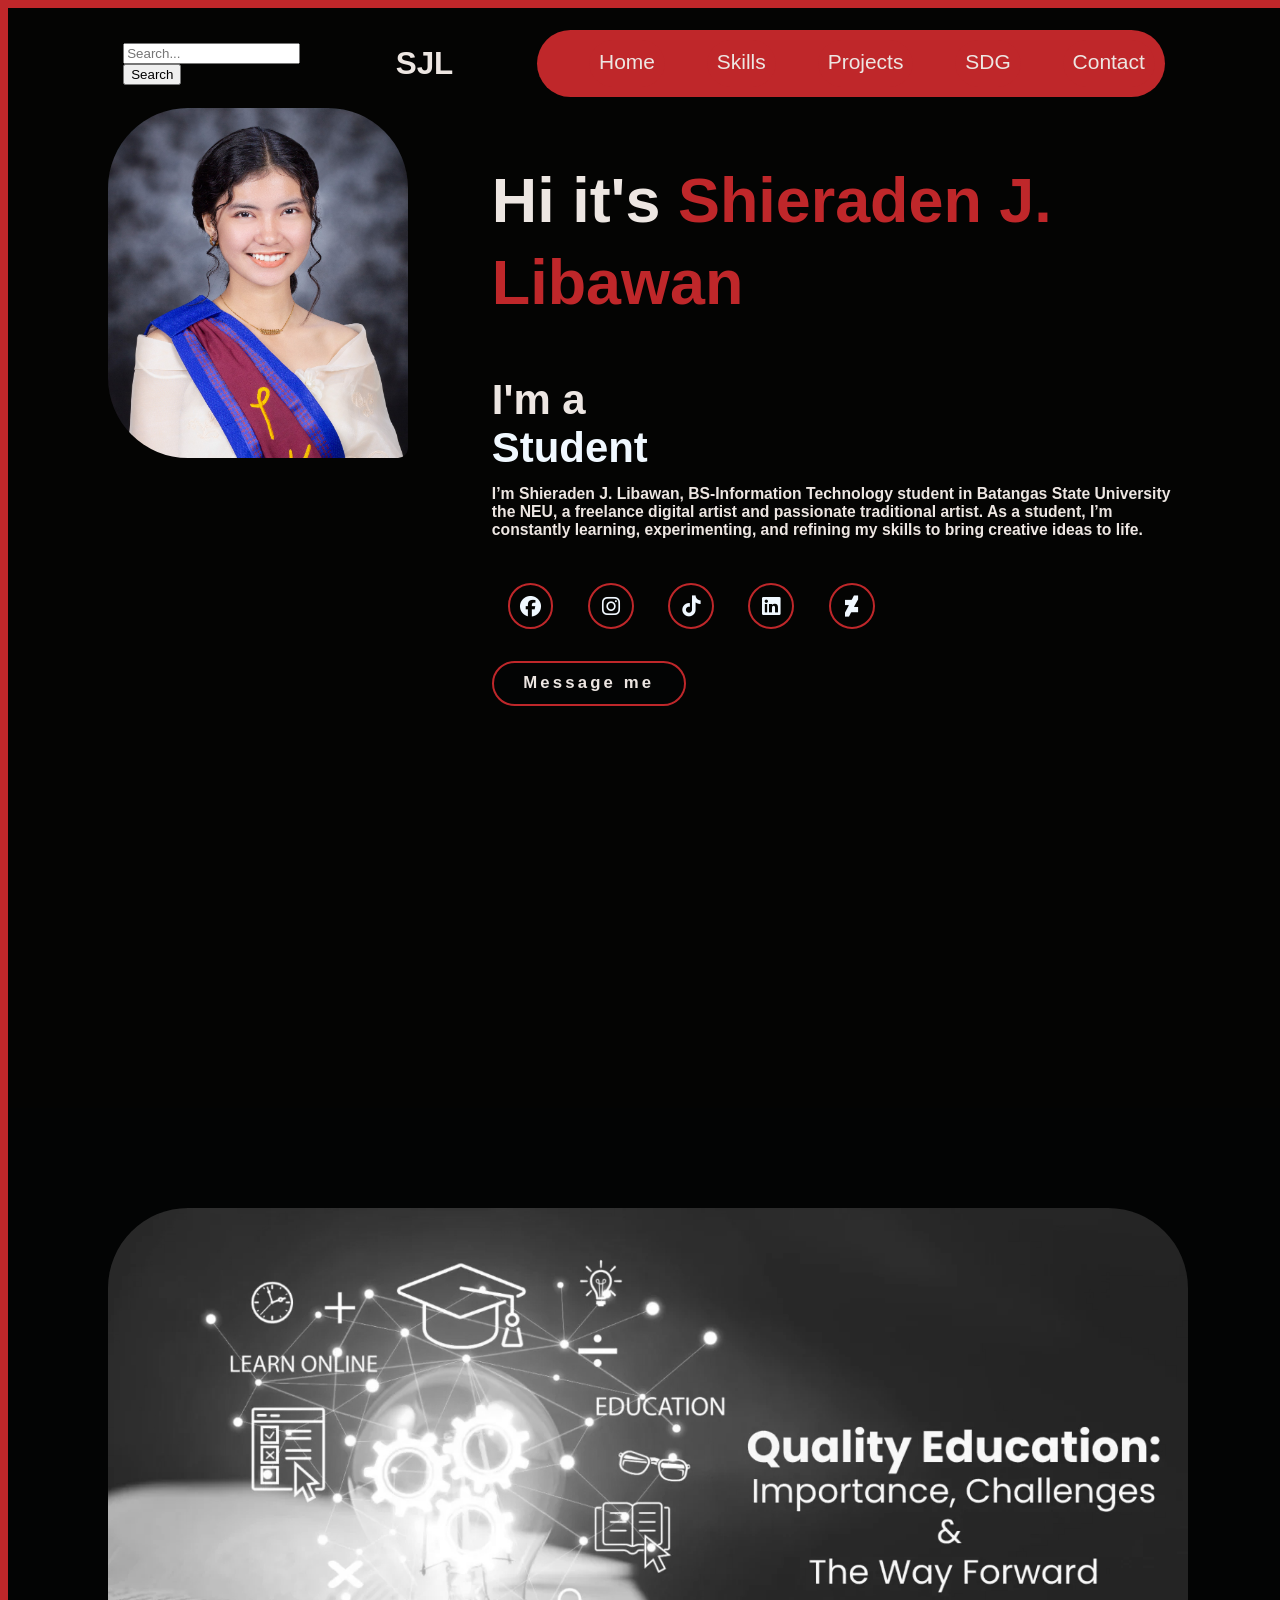
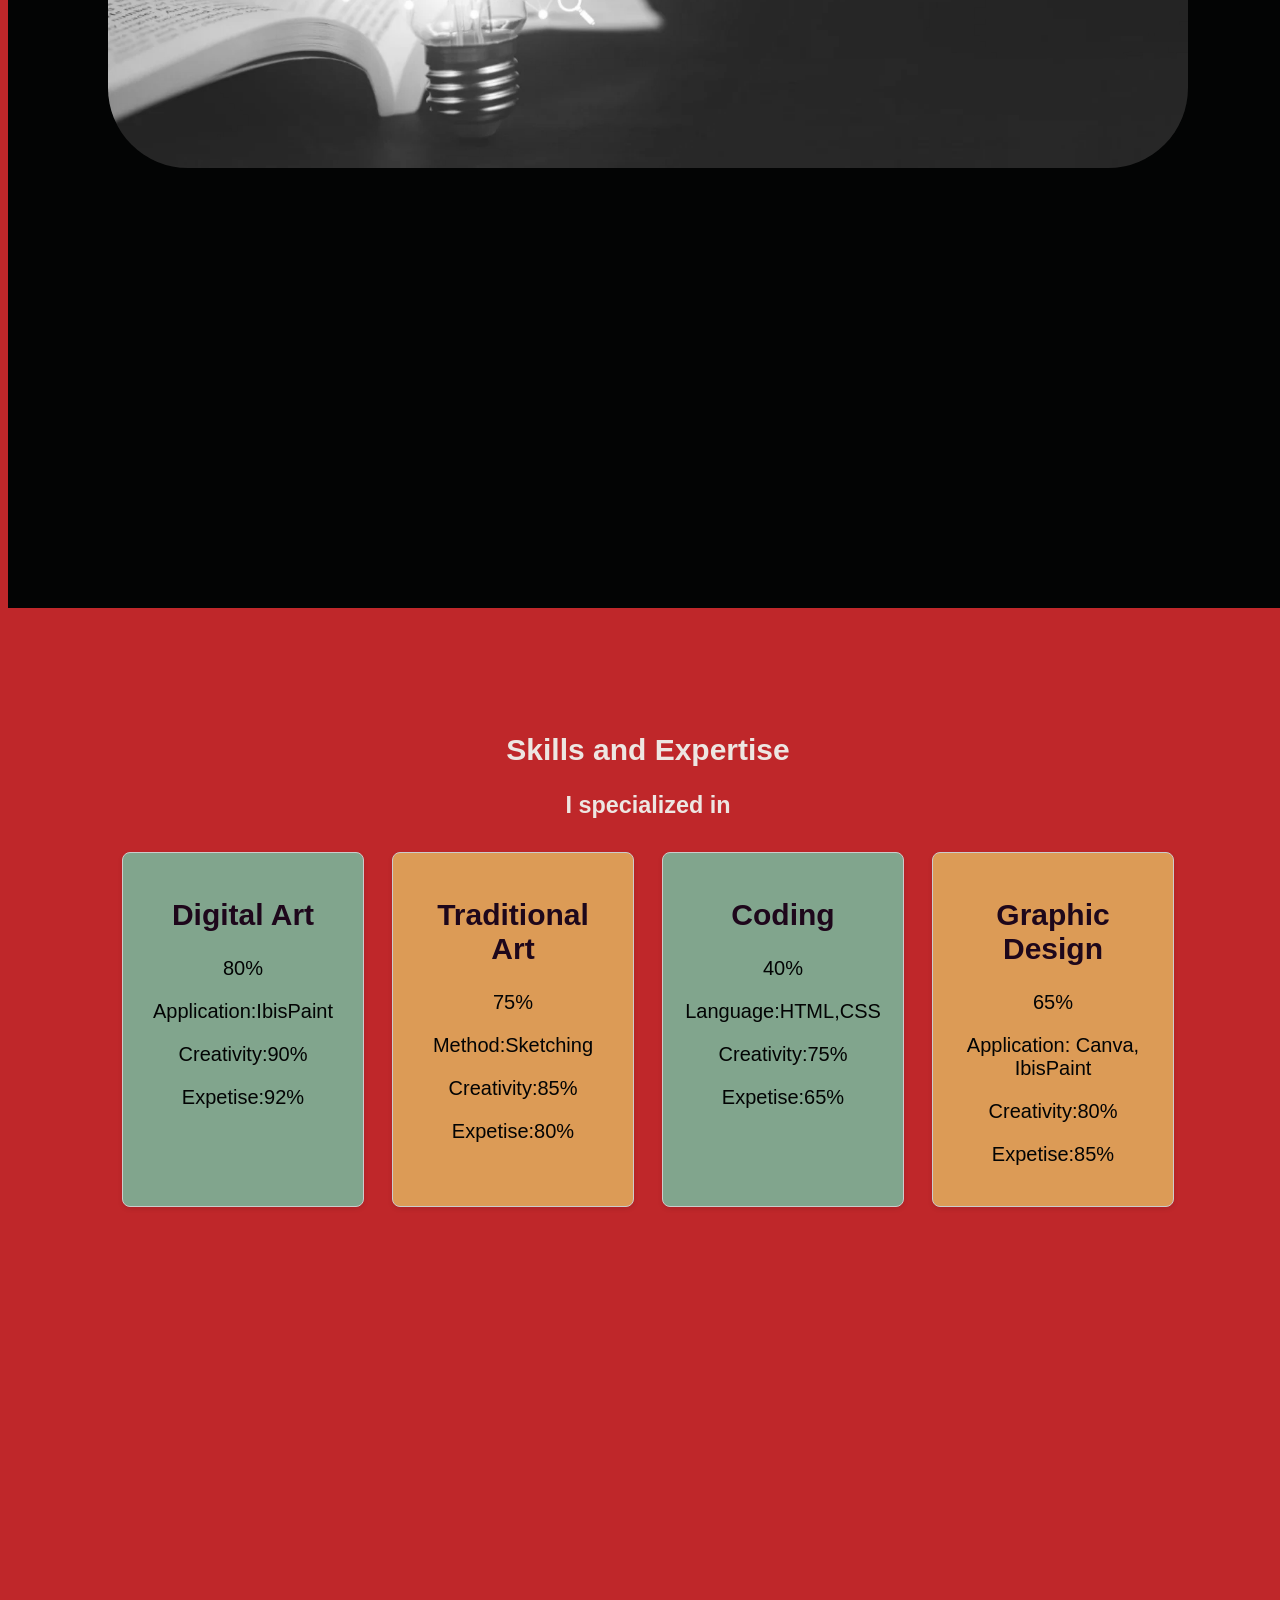
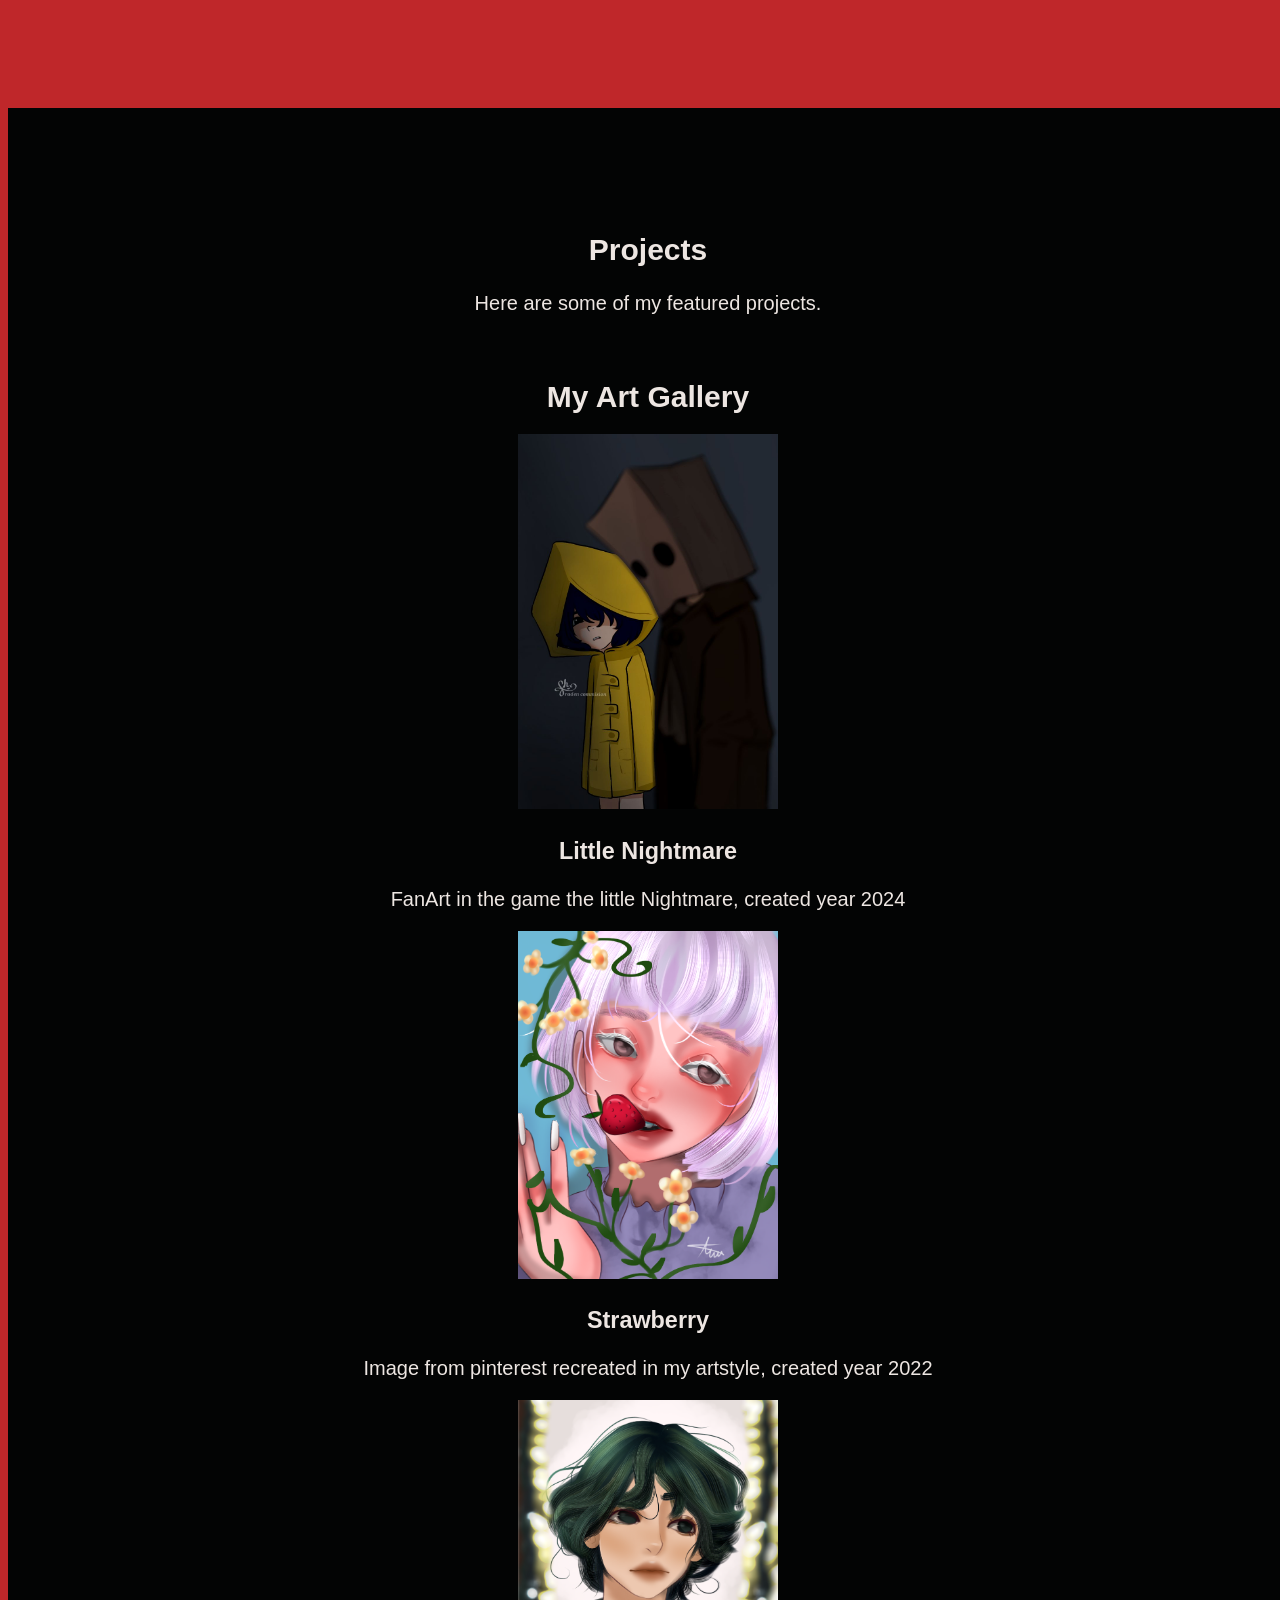
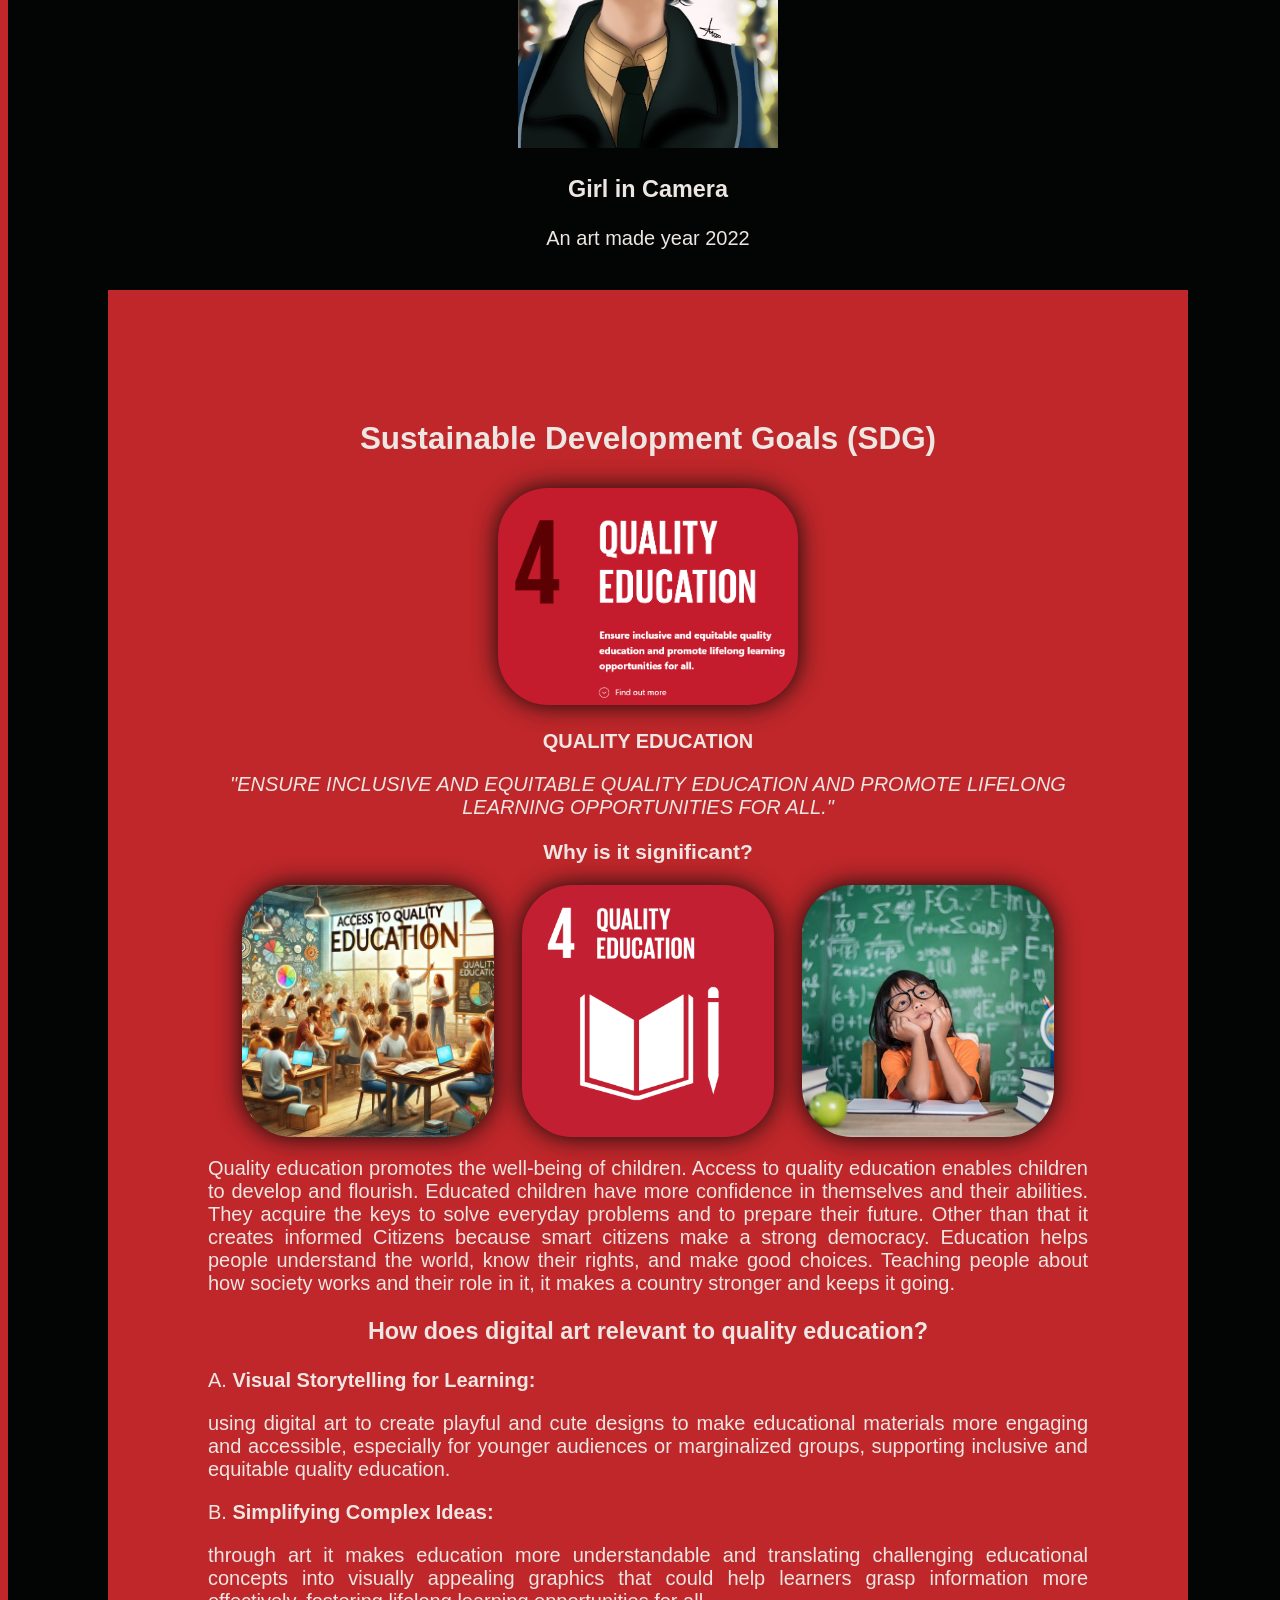
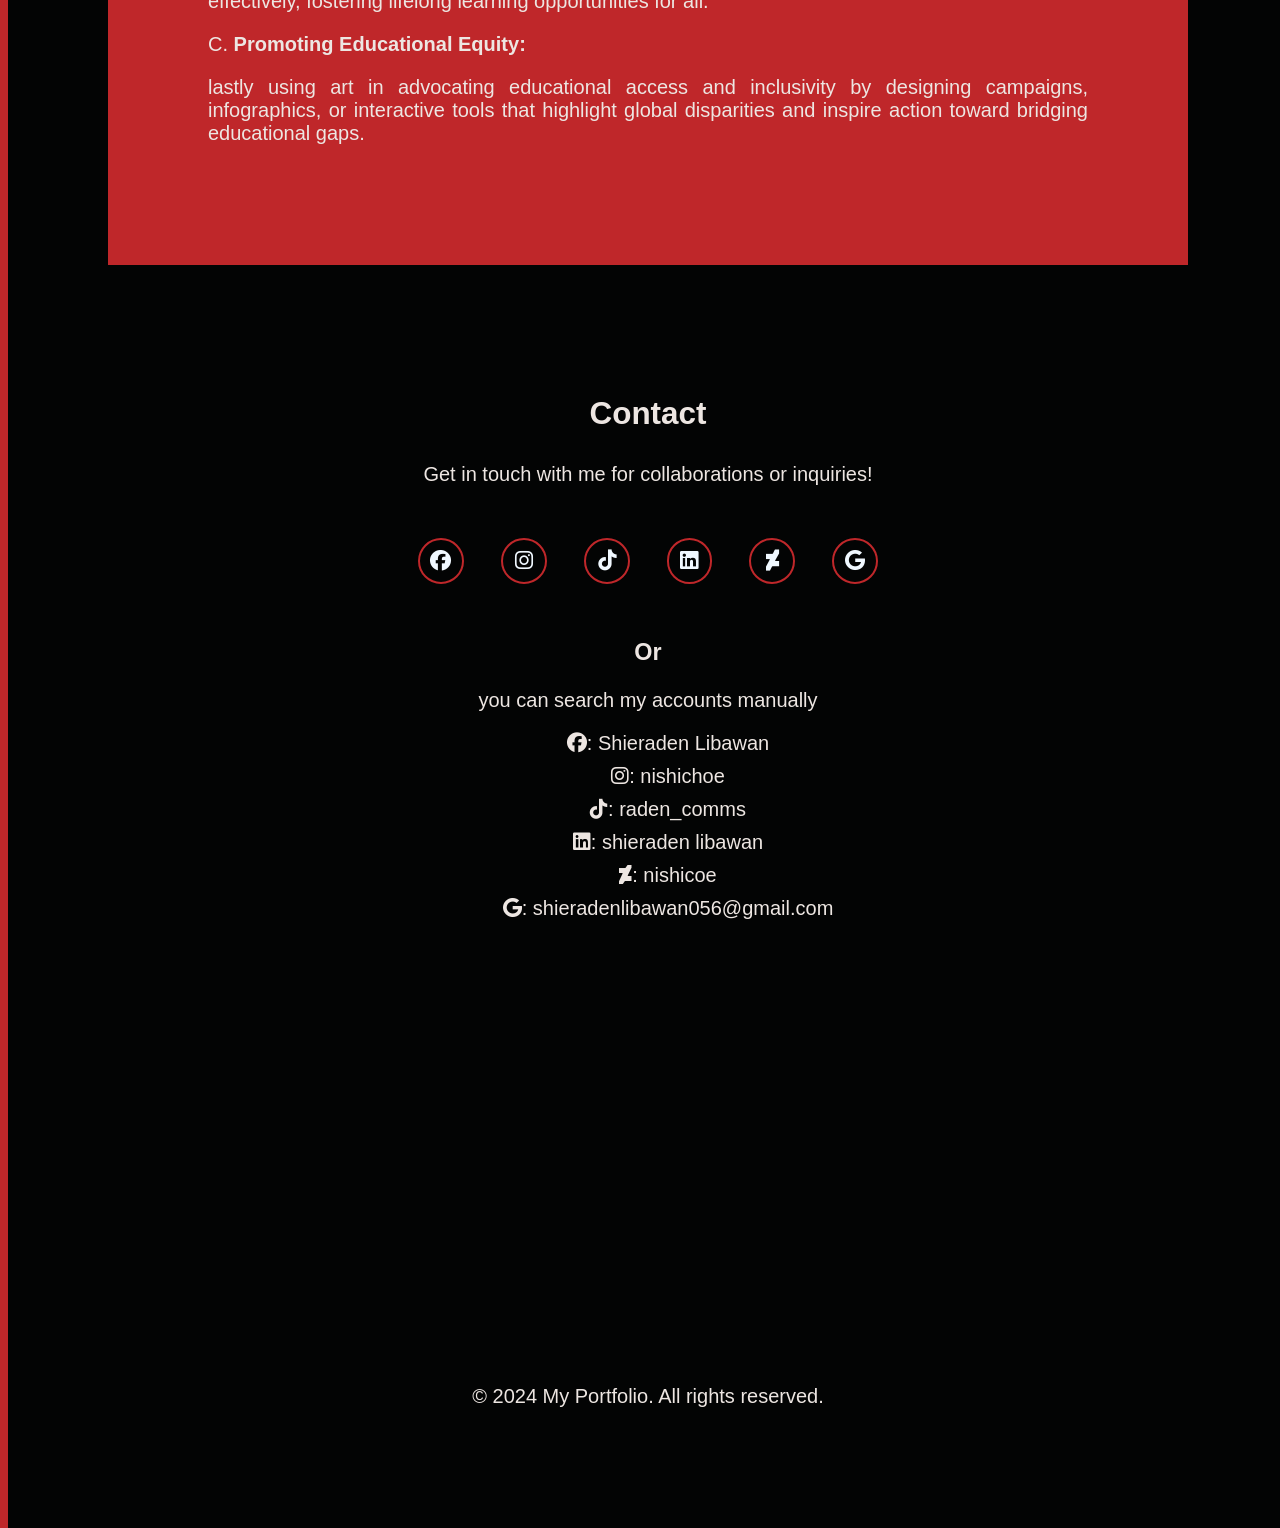
==== index.html @ a1de9615 "change index" ====
<!DOCTYPE html>
<html lang="en">
<head>
  <meta charset="UTF-8">
  <link rel="stylesheet" href="https://cdnjs.cloudflare.com/ajax/libs/font-awesome/6.5.2/css/all.min.css">
  <link rel="stylesheet" href="MyPortfolio.CSS"
  <meta name="viewport" content="width=device-width, initial-scale=1.0">
  <title>My Portfolio</title>
</head>
<body>
 <header class="home">
  <div class="search-container">
    <input type="text" class="search-input" placeholder="Search..." style="font-family: 'Segoe UI', Tahoma, Geneva, Verdana, sans-serif;" >
    <button class="search-button" style="font-family: 'Segoe UI', Tahoma, Geneva, Verdana, sans-serif;">Search</button>
</div>
  <a href="#" class="logo">SJL</a>
  <nav class="navbar">
    <a href="#Home" class="navbar" > Home</a>
    <a href="#Skills" class="navbar" >Skills</a>
    <a href="#Projects" class="navbar" >Projects</a>
    <a href="#SDG" class="navbar" >SDG</a>
    <a href="#Contact" class="navbar" >Contact</a>
  </nav>
 </header>

 <section class="home">
  <div class="profile">
    <img src="main.jpg" alt="hover"> 
  </div>
  <div class="home-content">
    <h1> Hi it's <span>Shieraden J. Libawan</span></h1>
    <h3 class="typing-text">I'm a<span> <div class="animated-text"></div></span></h3>
    <p><h2> I’m Shieraden J. Libawan, BS-Information Technology student in Batangas State University the NEU, a freelance digital artist and passionate traditional artist. As a student, I’m constantly learning, experimenting, and refining my skills to bring creative ideas to life.</h2></p>
    <div class="social-icons">
      <a href="https://www.facebook.com/shieraden.libawan"><i class="fa-brands fa-facebook"> </i> </a>
      <a href="https://www.instagram.com/nishichoe/"><i class="fa-brands fa-instagram"> </i> </a>
      <a href="https://www.tiktok.com/@raden_comms?is_from_webapp=1&sender_device=pc"><i class="fa-brands fa-tiktok"> </i> </a>
      <a href="https://www.linkedin.com/in/shieraden-libawan-35a6982a6/"><i class="fa-brands fa-linkedin"> </i> </a>
      <a href="https://www.deviantart.com/nishicoe"><i class="fa-brands fa-deviantart"> </i> </a>
    </div>
    <a href="#" class="btn"> Message me</a>
  </div>
 </section>

<section id="Home" class="home2">
  <img src="hihi.webp">
  </section>

<section id="Skills" class="section skills">
     <h1>Skills and Expertise</h1>
     <h3> I specialized in</h3>

     <div class="yuh">
       <div class="skill digital-art">
          <h2>Digital Art</h2>
          <p>80%</p>
          <div class="huh1">
            <p>Application:IbisPaint</p>
            <p>Creativity:90%</p>
            <p>Expetise:92%</p>
          </div>
        </div>
       <div class="skill traditional-art">
          <h2>Traditional Art</h2>
          <p>75%</p>
          <div class="huh2">
            <p>Method:Sketching</p>
            <p>Creativity:85%</p>
            <p>Expetise:80%</p>
          </div>
        </div>
        <div class="skill coding">
          <h2>Coding</h2>
          <p>40%</p>
          <div class="huh3">
            <p>Language:HTML,CSS</p>
            <p>Creativity:75%</p>
            <p>Expetise:65%</p>
          </div>
        </div>
        <div class="skill graphic-design">
          <h2>Graphic Design</h2>
          <p>65%</p>
          <div class="huh4">
            <p>Application: Canva, IbisPaint</p>
            <p>Creativity:80%</p>
            <p>Expetise:85%</p>
          </div>
        
         </div>
      </div>

    </section>
 
<section id="Projects" class="section projects">
     <h1>Projects</h1>
     <p>Here are some of my featured projects.</p>

     <section class="image-section">

      <h2>My Art Gallery</h2>
      <div class="image-galery">
          <div id="image-item1">
              <img src="art1.jpg" alt="Art 1">
              <h3>Little Nightmare</h3>
              <p>FanArt in the game the little Nightmare, created year 2024</p>
          </div>
          <div id="image-item2">
              <img src="art2.png" alt="Art 2">
              <h3>Strawberry</h3>
              <p>Image from pinterest recreated in my artstyle, created year 2022</p>
          </div>
          <div id="image-item3">
              <img src="art3.png" alt="Art 3">
              <h3>Girl in Camera</h3>
              <p>An art made year 2022</p>
          </div>
      </div>
  </div>

   </section>
 
<section id="SDG" class="section sdg">
     <h1 style="font-size: 3rem;">Sustainable Development Goals (SDG)</h1>
     <div> </div>
     <img src="sdg.png" style="width: 300px; height: auto;" alt="hover">
     
     <p><strong>QUALITY EDUCATION </strong></p> 
 
     <p></p>
     <p style="font-family: 'Segoe UI', Tahoma, Geneva, Verdana, sans-serif;" ><em>"ENSURE INCLUSIVE AND EQUITABLE QUALITY EDUCATION AND PROMOTE LIFELONG LEARNING OPPORTUNITIES FOR ALL." </em></p>
    <h1 style="font-size: 2rem;"> Why is it significant?</h1>
      <div class="nice">
        <img src="b.webp" alt="Image 1">
        <img src="a.png" alt="Image 2">
        <img src="c.jpg" alt="Image 3">
    </div>
    <div class="luh"> 
      <p> Quality education promotes the well-being of children. Access to quality education enables children to develop and flourish. Educated children have more confidence in themselves and their abilities. They acquire the keys to solve everyday problems and to prepare their future. Other than that it creates informed Citizens because smart citizens make a strong democracy. Education helps people understand the world, know their rights, and make good choices. Teaching people about how society works and their role in it, it makes a country stronger and keeps it going.</p>      
    </div>
      <h1> How does digital art relevant to quality education?</h1>
          <div class="yii"><li><strong>Visual Storytelling for Learning:</strong>
            <p> using digital art to create playful and cute designs to make educational materials more engaging and accessible, especially for younger audiences or marginalized groups, supporting inclusive and equitable quality education.</p> </li>
            <li><strong>Simplifying Complex Ideas:</strong>
            <p> through art it makes education more understandable and translating challenging educational concepts into visually appealing graphics that could help learners grasp information more effectively, fostering lifelong learning opportunities for all. </p> </li>
            <li> <strong>Promoting Educational Equity:</strong>
            <p> lastly using art in advocating educational access and inclusivity by designing campaigns, infographics, or interactive tools that highlight global disparities and inspire action toward bridging educational gaps.</p></li>
          </div>
   </section>
 
<section id="Contact" class="section contact">
     <h1 style="font-size: 3rem;">Contact</h1>
     <p>Get in touch with me for collaborations or inquiries!</p>
     <div class="social-icons">
      <a href="https://www.facebook.com/shieraden.libawan"><i class="fa-brands fa-facebook"> </i> </a>
      <a href="https://www.instagram.com/nishichoe/"><i class="fa-brands fa-instagram"> </i> </a>
      <a href="https://www.tiktok.com/@raden_comms?is_from_webapp=1&sender_device=pc"><i class="fa-brands fa-tiktok"> </i> </a>
      <a href="https://www.linkedin.com/in/shieraden-libawan-35a6982a6/"><i class="fa-brands fa-linkedin"> </i> </a>
      <a href="https://www.deviantart.com/nishicoe"><i class="fa-brands fa-deviantart"> </i> </a>
      <a href="https://myaccount.google.com/?hl=en&utm_source=OGB&utm_medium=act&gar=WzEyMF0"><i class="fa-brands fa-google"> </i> </a>
    </div>
        <div class="acc">
          <h1> Or</h1>
          <p> you can search my accounts manually</p>
          <ul class="list-acc">
            <li style="margin-bottom: 10px;"> <i class="fa-brands fa-facebook"> </i>:    Shieraden Libawan</li>
            <li style="margin-bottom: 10px;"> <i class="fa-brands fa-instagram"> </i>:    nishichoe</li>
            <li style="margin-bottom: 10px;"> <i class="fa-brands fa-tiktok"> </i>:   raden_comms</li>
            <li style="margin-bottom: 10px;"> <i class="fa-brands fa-linkedin"> </i>:    shieraden libawan</li>
            <li style="margin-bottom: 10px;"> <i class="fa-brands fa-deviantart"></i>:    nishicoe</li>
            <li style="margin-bottom: 10px;"> <i class="fa-brands fa-google"> </i>:  shieradenlibawan056@gmail.com</li>

            </ul>
        
        </div>
   </section>

   <footer class="footer">
     <p>&copy; 2024 My Portfolio. All rights reserved.</p>
   </footer>

        </div>
      </div>

    </div>

  </div>

 </section>
---- MyPortfolio.CSS ----
@import url(https://fonts.googleapis.com/css2?family=Poppins:wght@100;200;300;400;500;600&display=swap')

*{
	margin: 0;
	padding: 0;
	box-sizing: border-box;
	text-decoration: none;
	border: none;
	outline: none;
	font-family: 'Segoe UI', Tahoma, Geneva, Verdana, sans-serif;
}

html{
	font-size: 65.5%;

}

body{
	font-family: 'Segoe UI', Tahoma, Geneva, Verdana, sans-serif;
	width: 100%;
	height: 100vh;
	overflow-x: hidden;
	background-color: #bf272aff;
	color: #ede6e2;
}

header{
	margin-top: 20px;
	font-family: 'Segoe UI', Tahoma, Geneva, Verdana, sans-serif;
	position: fixed;
	top: 0;
	left: 0
	width: 100%;
	padding: 1rem 9%;
	display: flex;
	align-items: center;
}

.logo{
	font-size: 3rem;
	color:#ede6e2;
	font-weight: 800;
	cursor: pointer;
	transition: 0.5s ease;
	text-decoration: none;
}

.logo:hover{
	transform: scale(1.1);
}

nav a{
	font-size: 2rem;
	color: #ede6e2;
	margin-left: 4rem;
	font-weight: 500;
	border-bottom: 3px solid transparent;
	text-decoration: none
}

.navbar{
		display:inline-flex;
		justify-content: left;
		background-color: #bf272aff; 
		padding: 10px;
		border-radius: 50px 50px 50px 50px;

	}

@media(max-width:995px){
	nav a:hover, 
	nav a.active{
		padding: 1rem;
		border-radius: 0.9rem;
		border-bottom: .5rem solid rgb(107, 17, 18);
		transition: 0.3s ease;
	}
}

section{
	min-height: 100vh;
	padding: 100px 100px 100px 100px;
}

.home{
	display: flex;
	justify-content: center;
	gap: 8rem;
	background-color: #040403;
}

.home .home-content h1{
	font-size: 6rem;
	font-weight: 700;
	line-height: 1.3;
}

span{
	color: #bf272aff;
}

.home-content h3{
	font-size: 4rem;
	margin-bottom: 1rem;
	font-weight: 700;
}

.home img{
	position: relative;
	width: 50px 50px;
	height: 350px;
	border-radius: 80px 80px 10px 80px;
	cursor: pointer;
	transition: .3s;
	overflow: hidden;
}

.home img:hover{	
	color: black;
	transform: scale(1.1);
	background-color: #bf272aff;
	box-shadow: 0 0 25px #bf272aff;

}
.social-icons a{
	display: inline-flex;
	justify-content: center;
	align-items: center;
	width: 4rem;
	height: 4rem;
	background-color: transparent;
	border: 0.2rem solid #bf272aff;
	font-size: 2rem;
	border-radius: 50%;
	margin: 3rem 1.5rem 3rem;
	transition: 0.3s ease;
	color: aliceblue;
	text-decoration: none;
}

.social-icons a:hover{
	color: black;
	transform: scale(1.3) translateY(-5px);
	background-color: #bf272aff;
	box-shadow: 0 0 25px #bf272aff;
}

.btn{
	display: inline-block;
	padding: 1rem 2.8rem;
	background-color: #030404;
	border-radius: 4rem;
	font-size: 1.6rem;
	color: #ede6e2;
	letter-spacing: 0.3rem;
	font-weight: 600;
	border: 2px solid #bf272aff;
	transition: 0.3s ease-in;
	cursor: pointer;
	text-decoration: none
}

.btn:hover{
	transform: scale3d(1.03);
	background-color: #bf272aff;
	color: #040403;
	box-shadow: 0 0 25px #bf272aff;
}
    .animated-text::after {

		color: aliceblue;
      	content: "Student";
     	animation: words 10s infinite;
    }
  
    @keyframes words {
      0%, 20% {
        content: "BSIT Student";
      }
      21%, 40% {
        content: "Digital Artist";
      }
      41%, 60% {
        content: "Traditional Artist";
      }
      61%, 80% {
        content: "Female";
      }
      81%, 100% {
        content: "Heterosexual";
      }
    }

@media(max-width:995px){
	.home{
		gap: 4rem;
	}
}

@media(max-wdth:995px){
	.home{
		flex-direction: column;
		margin: 5rem 4rem;
	}

	.home .home-content h3{
		font-size: 2.5rem;
	}

	.home-content h1{
		font-size: 5rem;
	}

	.home-img img{
		width: 70vh;
		margin-top: 4rem ;
	}
}

#Home{

	background-color: #030404;
}

.home2 img{
	height: 100%;
	width: 100%;
	border-radius: 80px 80px 80px 80px;
	cursor: pointer;
	transition: .3s;
	overflow: hidden;
	filter: grayscale(1);
}

.home2 img:hover{	
	color: black;
	transform: scale(1.1);
	background-color: #bf272aff;
	box-shadow: 0 0 25px rgb(243, 246, 238);
	filter: grayscale(0);
}


#Skills{
	font-size: 20px;
	background-color: #bf272aff;
}

#Projects{
	font-size: 20px;
	background-color: #030404;
	text-align: center;
}
	.image-section {
		padding: 20px;
		text-align: center;
	}
	.image-section h2 {
		margin-bottom: 20px;
	}
	.image-gallery {
		margin: 5px;
		display: inline-block;
		gap: 10px;
		display: flex;
		justify-content: center; 
		flex-wrap: wrap; 
		padding: 20px;
		width: 200;
		background-color: #030404; 
		padding: 10px; 
	}

	.image-item {
		border: 1px solid #ccc;
		border-radius: 5px;
		overflow: hidden;
		margin: 10px;
		border: 1px solid #ccc;
		border-radius: 5px;
		overflow: hidden; 
		width: 200px; 
	}
	.image-item img {
		width: 100%;
		height: auto;
	}
	.image-item h3 {
		margin: 10px 0 5px;
	}
	.image-item p {
		margin: 0 10px 10px 10px;
	}

	.image-galery img{
		height: 25%;
		width: 25%;
	}

	.image-item1{
		height: 5px;
		width: 5px;
	}

	.image-item2{
		height: 5px;
		width: 5px;
	}

	.image-item3{
		height: 5px;
		width: 5px;
	}

#SDG{
	font-size: 20px;
	font-family: 'Segoe UI', Tahoma, Geneva, Verdana, sans-serif;
	background-color: #bf272aff;
	text-align: center;
}

#SDG img{
	display: inline;
	border-radius: 50px;
	justify-items: center;
	background-color: #1e071b;
	box-shadow: 0 0 25px #0b0b0b;
}

#SDG img:hover{
	transition: 0.3s ease-in;
	transform: scale(1.1);
	background-color: #1e071b;
	box-shadow: 0 0 25px #0b0b0b;
}

.yii{
	font-size: 20px;
	text-align: justify;
	list-style: upper-alpha;
	display: grid;
}

.nice{
	display: flex; 
    justify-content: space-around;
	align-items: center; 
    margin: 20px;
}

.nice img {
	max-width: 30%;
	height: auto
}

.luh{
	text-align: justify;
}

#Contact{
	font-size: 20px;
	align-items: center;
	text-align: center;
	
	.list-acc{
	list-style: none;
	line-height: normal;
}

}

#Skills{
	font-size: 20px;
	text-align: center;

	.yuh {
		display: flex;
		flex-wrap: wrap;
		justify-content: space-around;
		margin-top: 20px;
	}
	.skill {
		background-color: #fff;
		border: 1px solid #ccc;
		border-radius: 8px;
		box-shadow: 0 2px 5px rgba(0, 0, 0, 0.1);
		width: 200px;
		margin: 10px;
		padding: 20px;
		text-align: center;
	}
	.skill h2 {
		color: #1e071b; /* Green */
	}
	.skill p {
		color: #030404;
	}
	.digital-art {
		background-color: #81a58d; 
		color: white;
	}
	.traditional-art {
		background-color: #dc9b56; 
		color: white;
	}
	.coding {
		background-color: #81a58d;
		color: black;
	}
	.graphic-design {
		background-color: #dc9b56;
		color: white;
	}
}
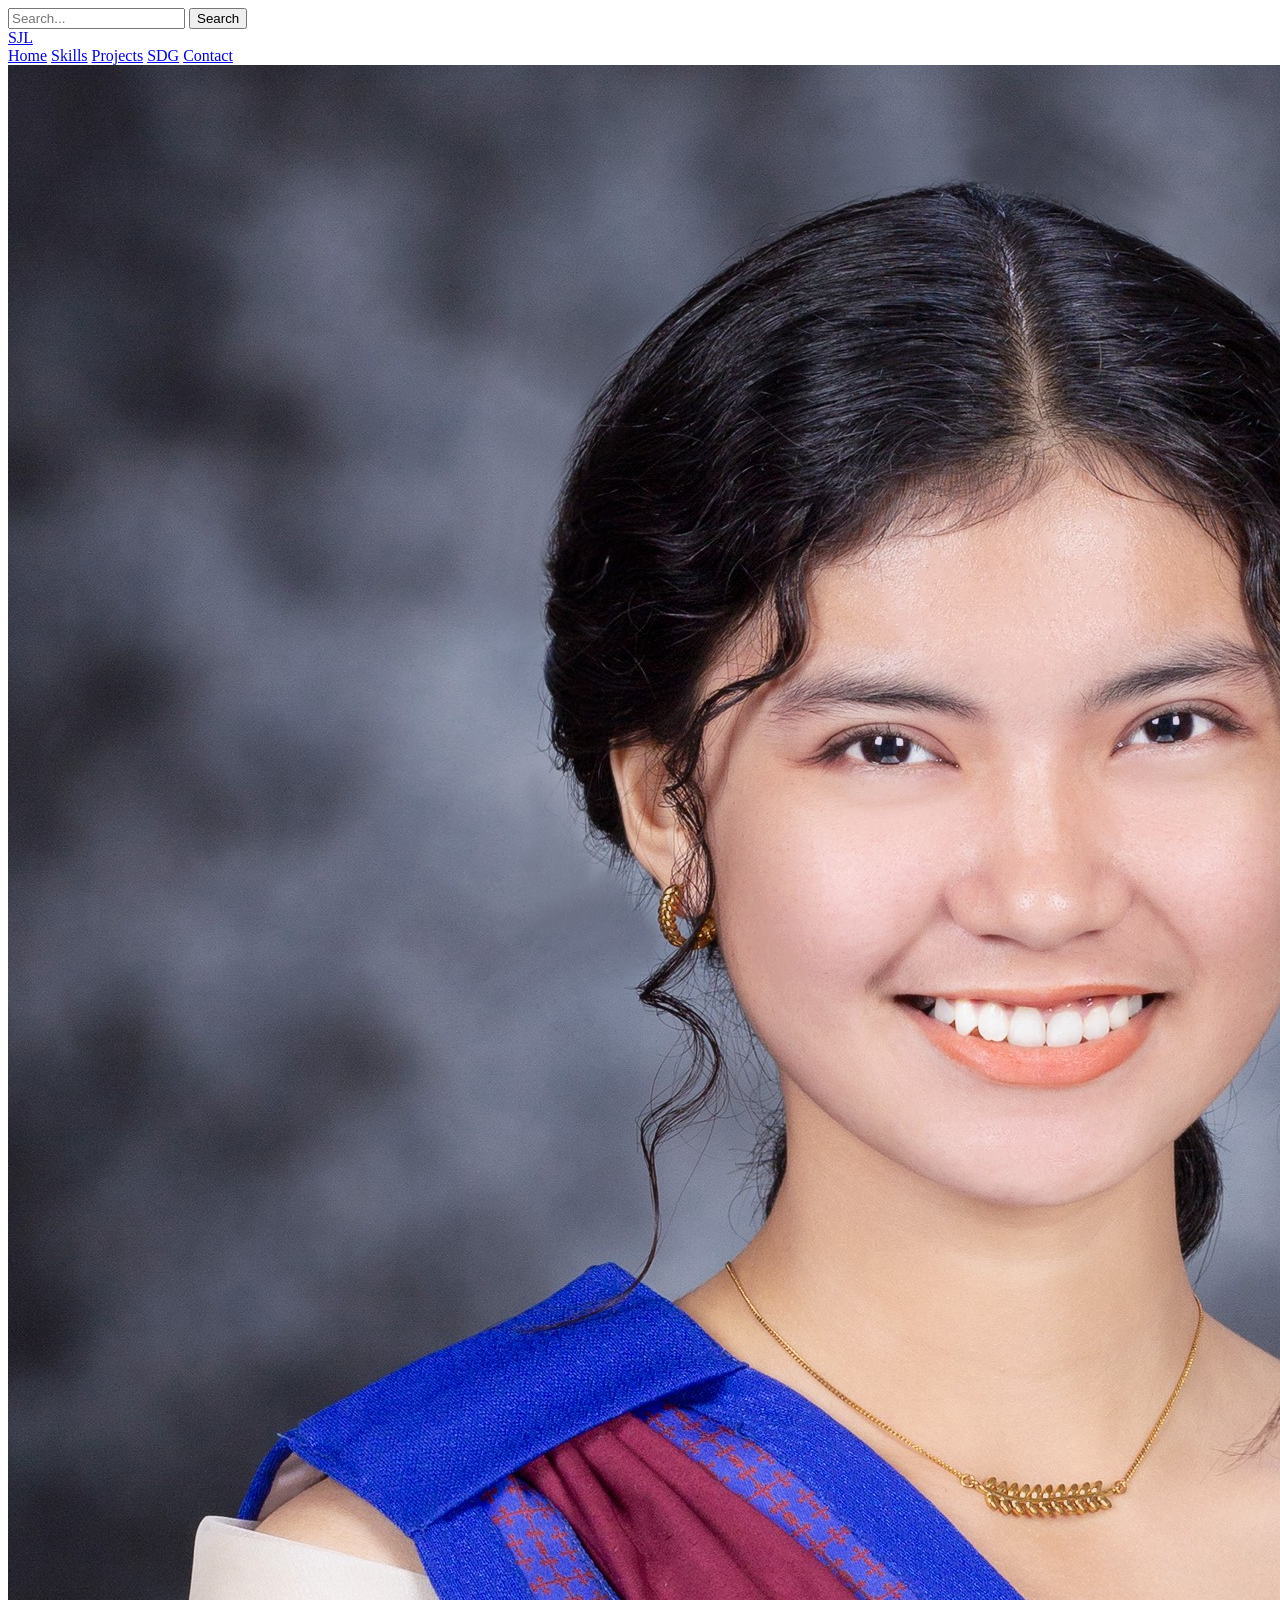
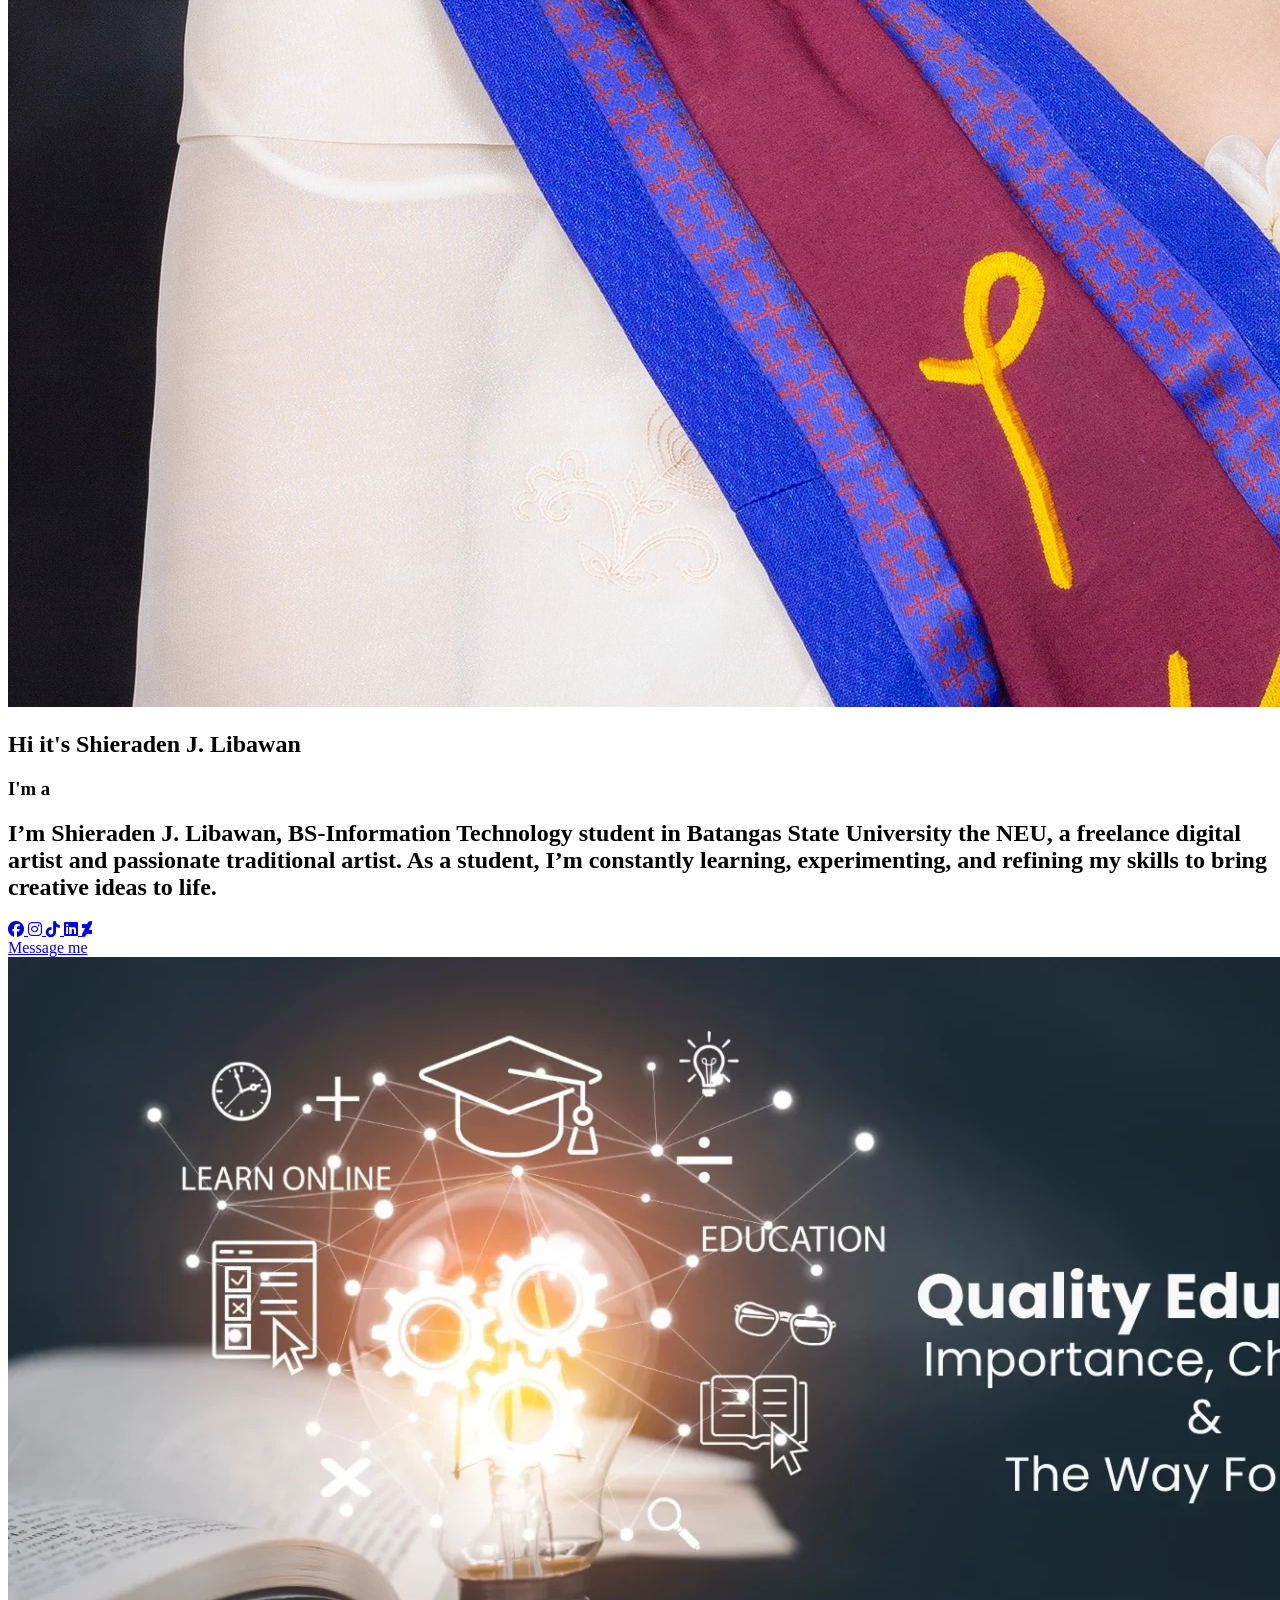
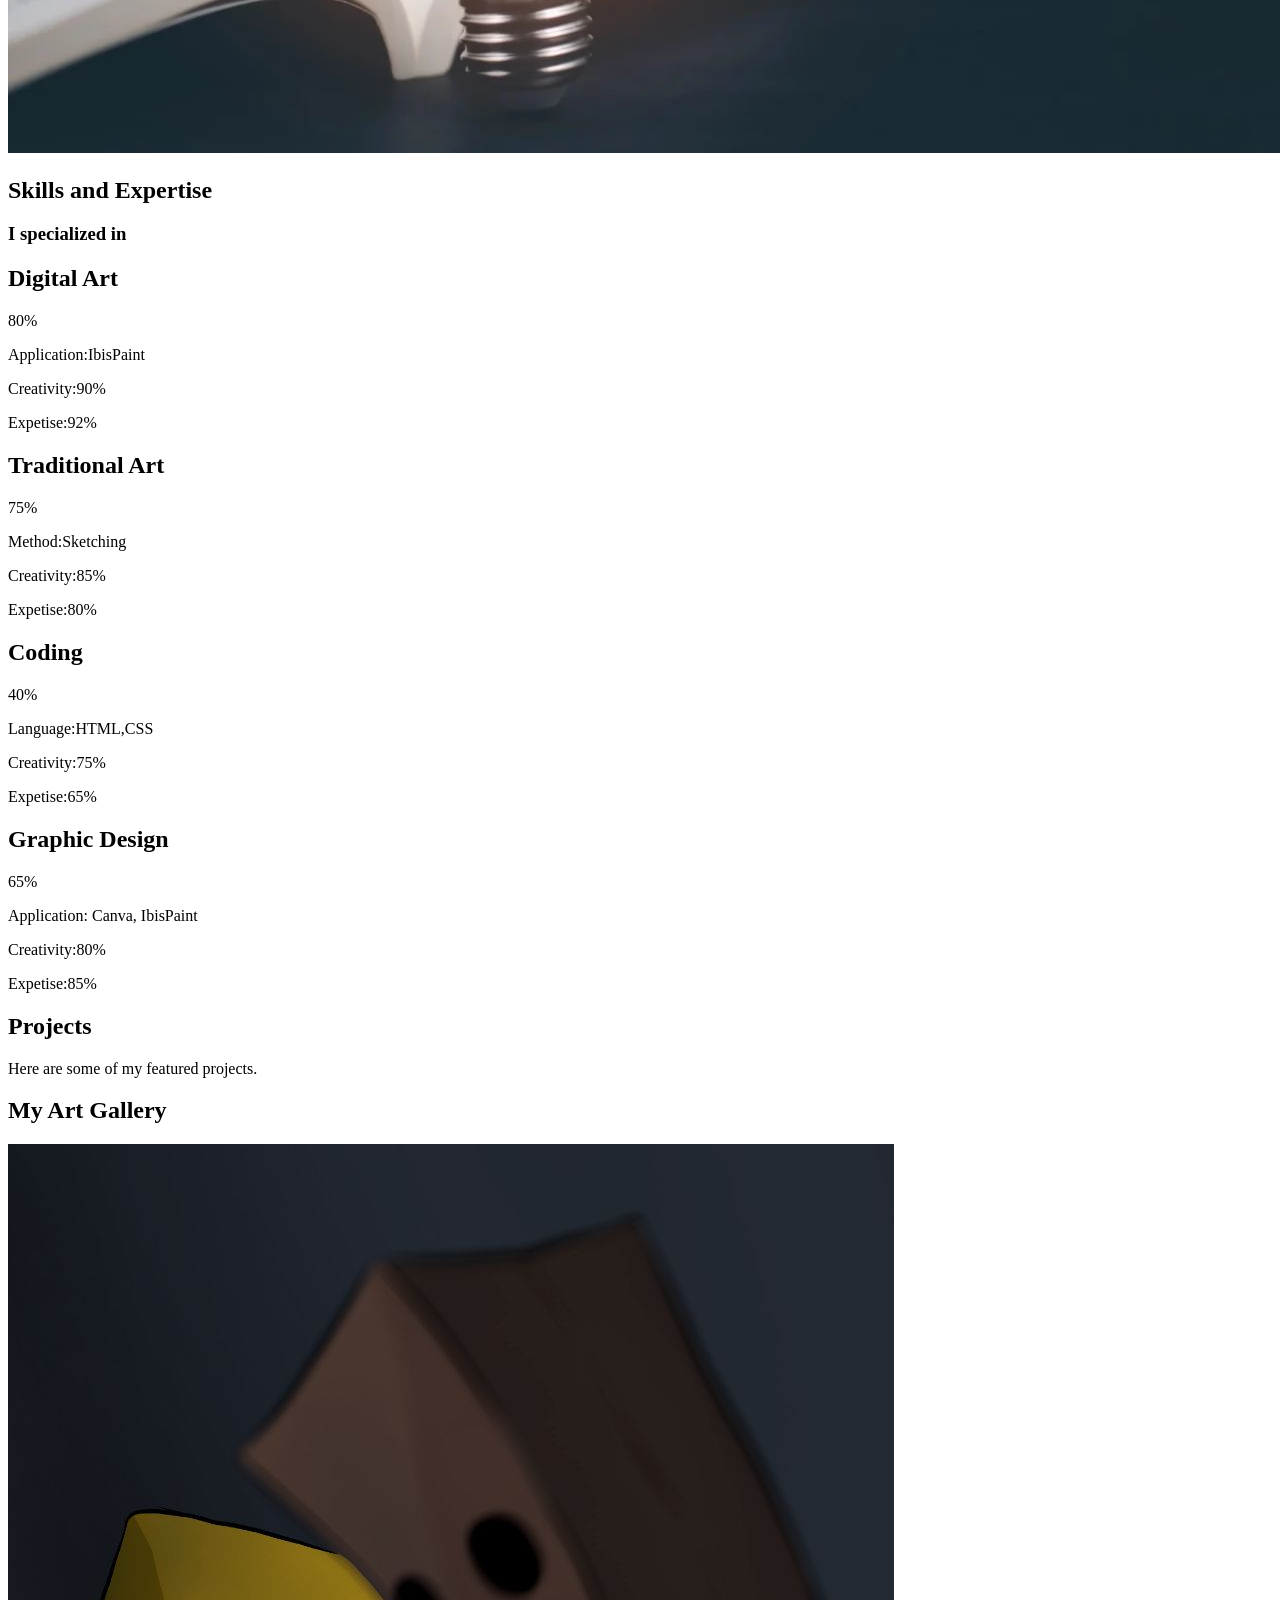
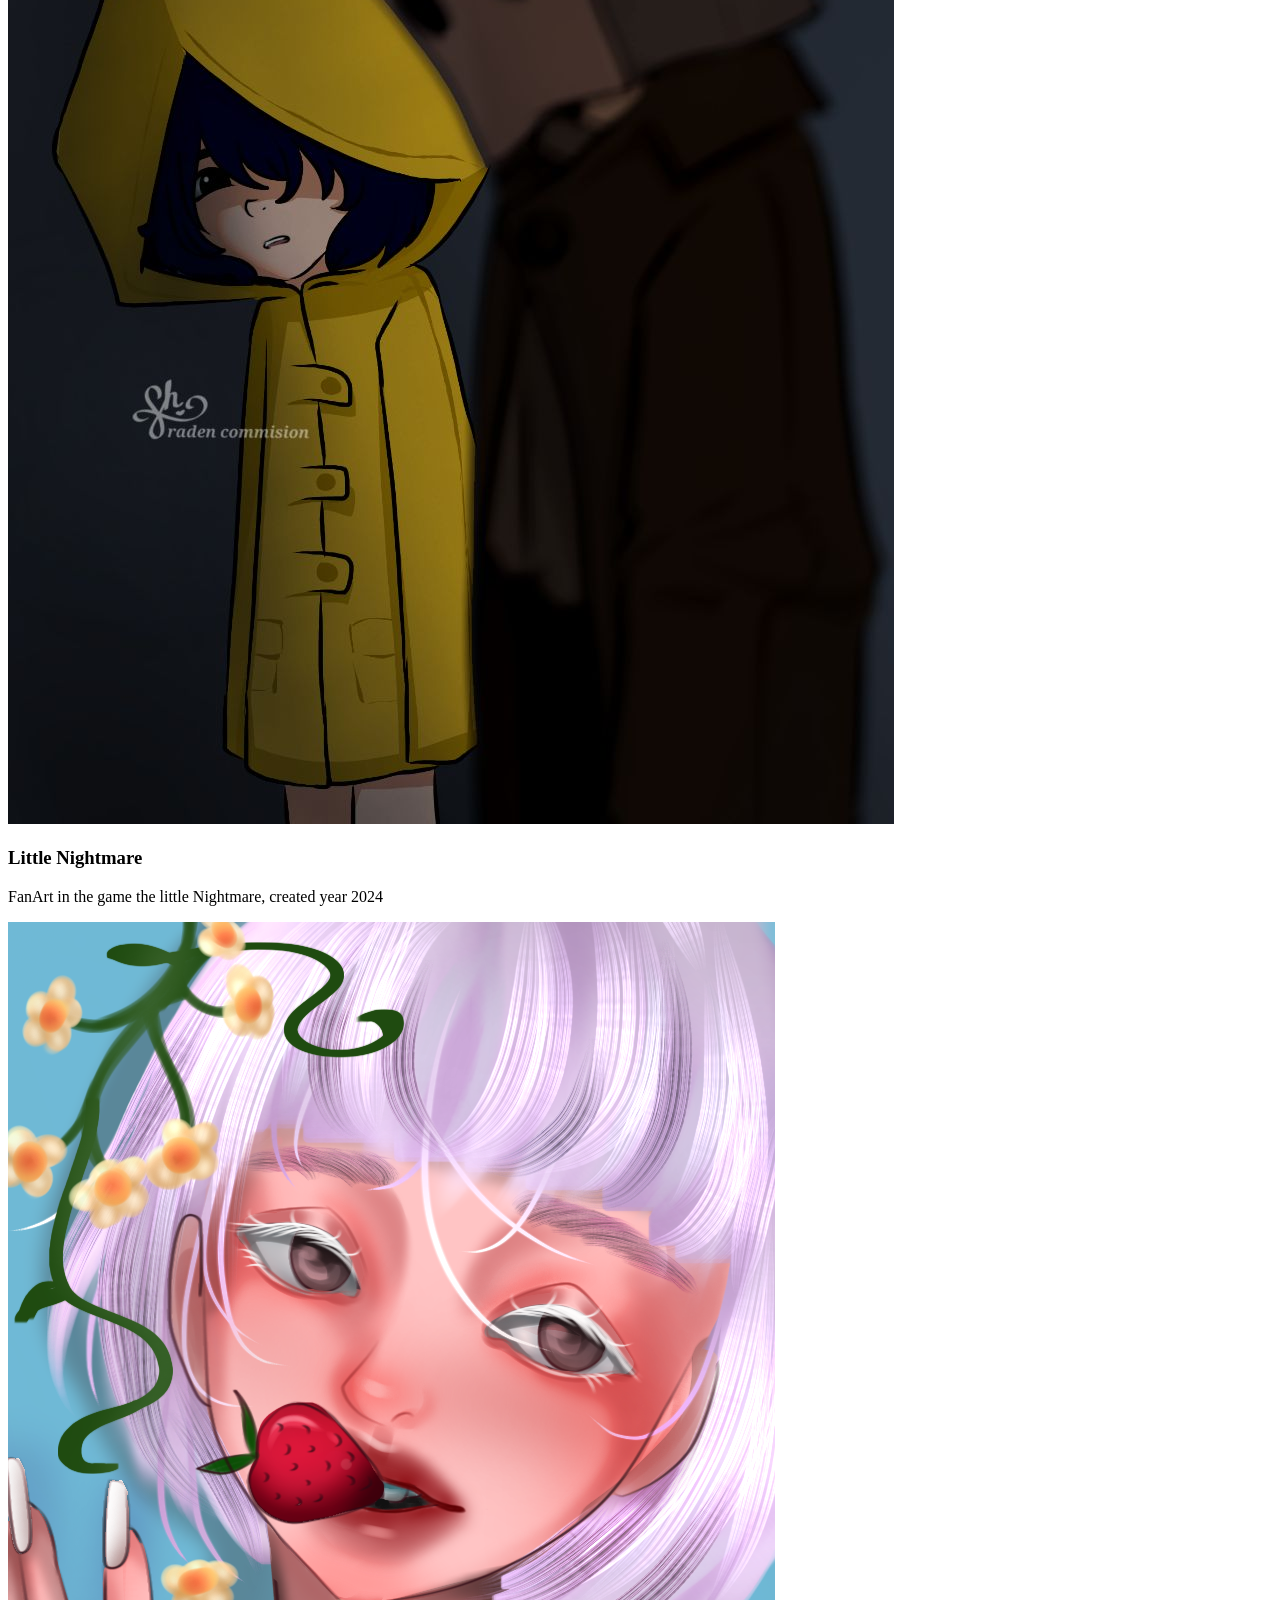
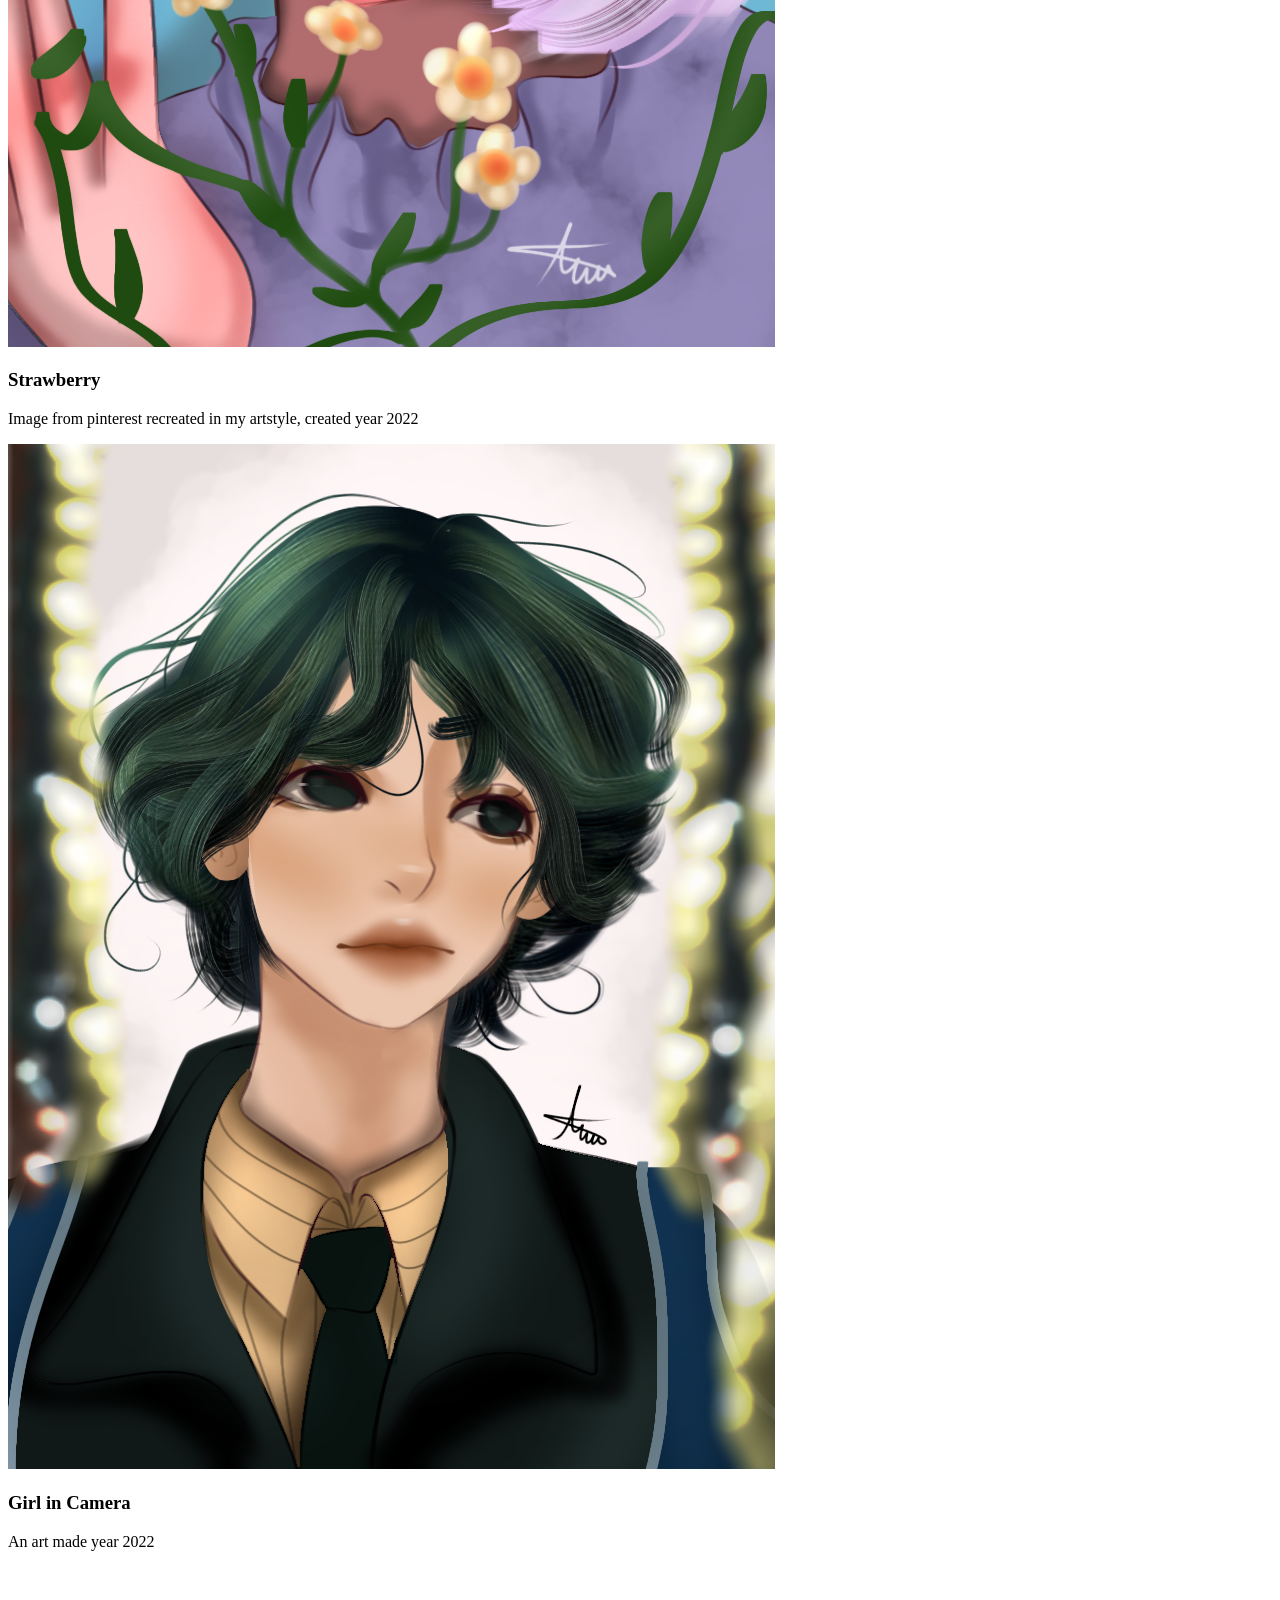
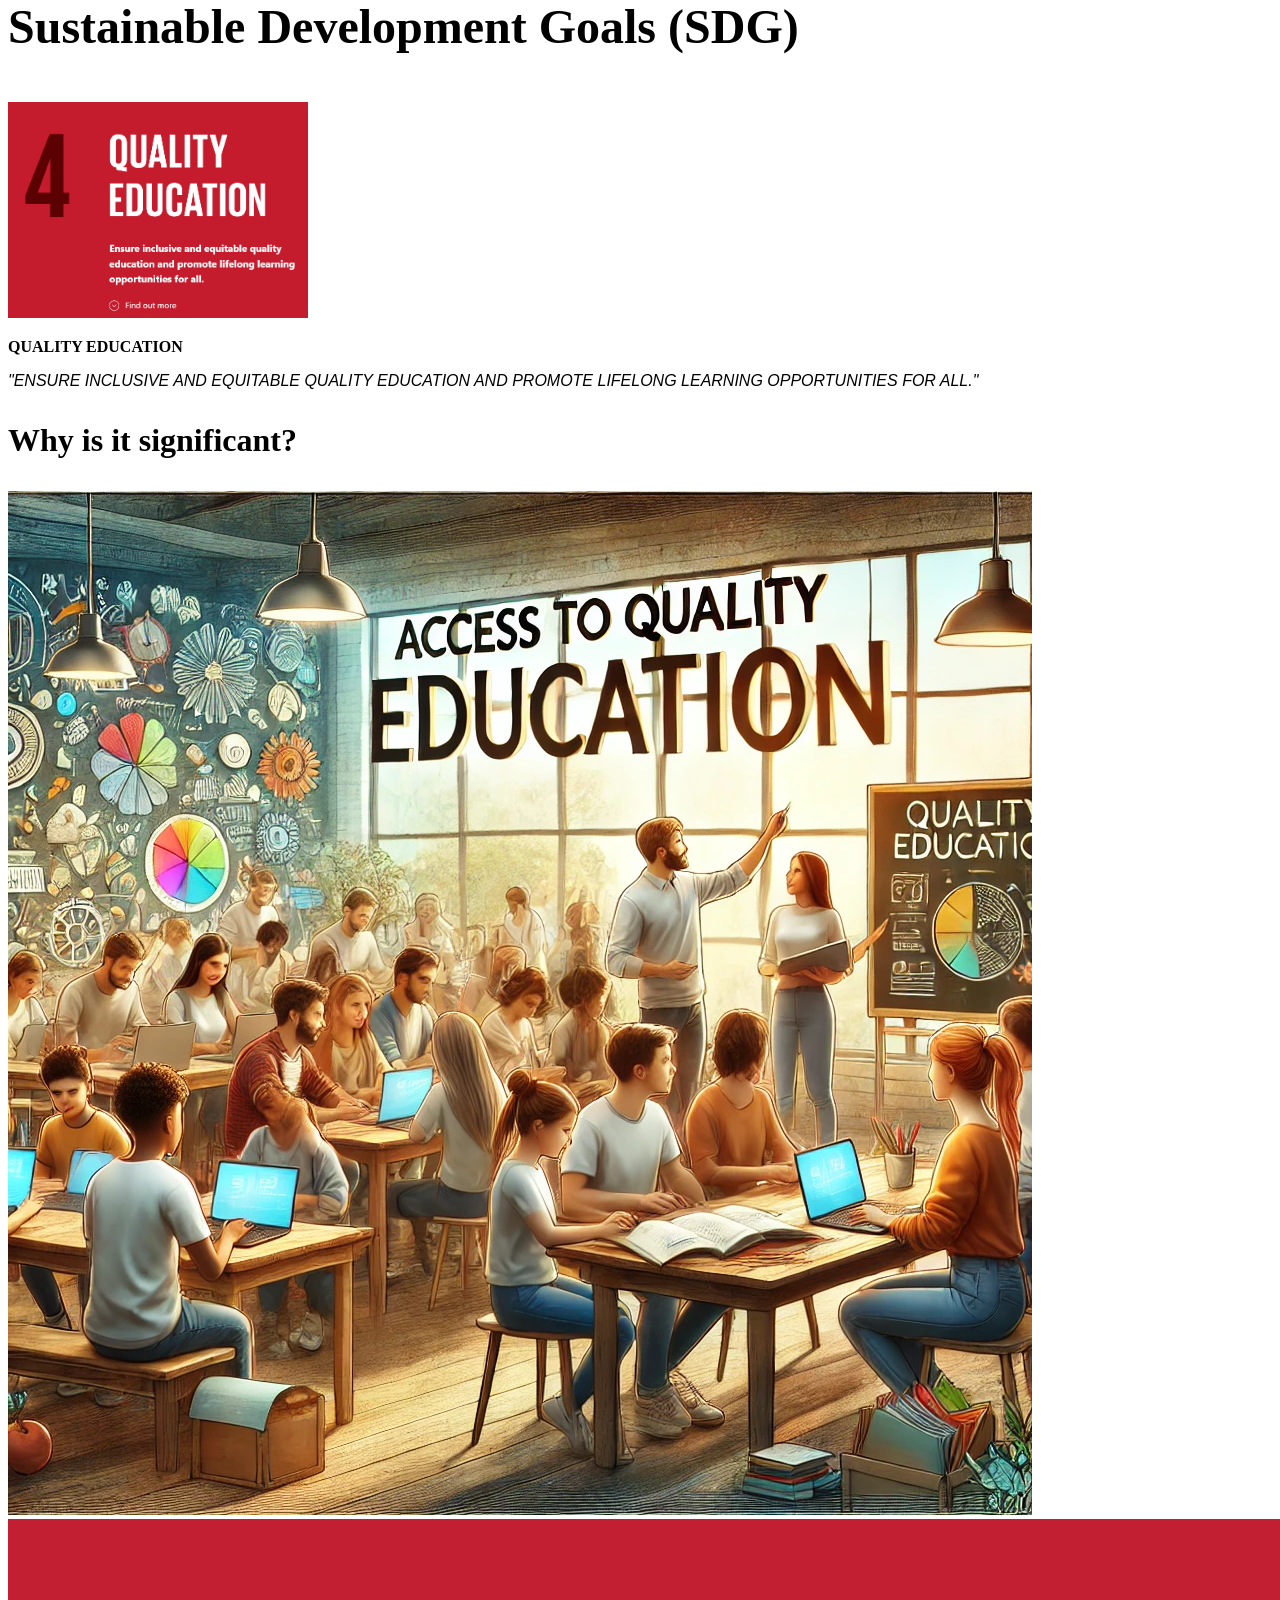
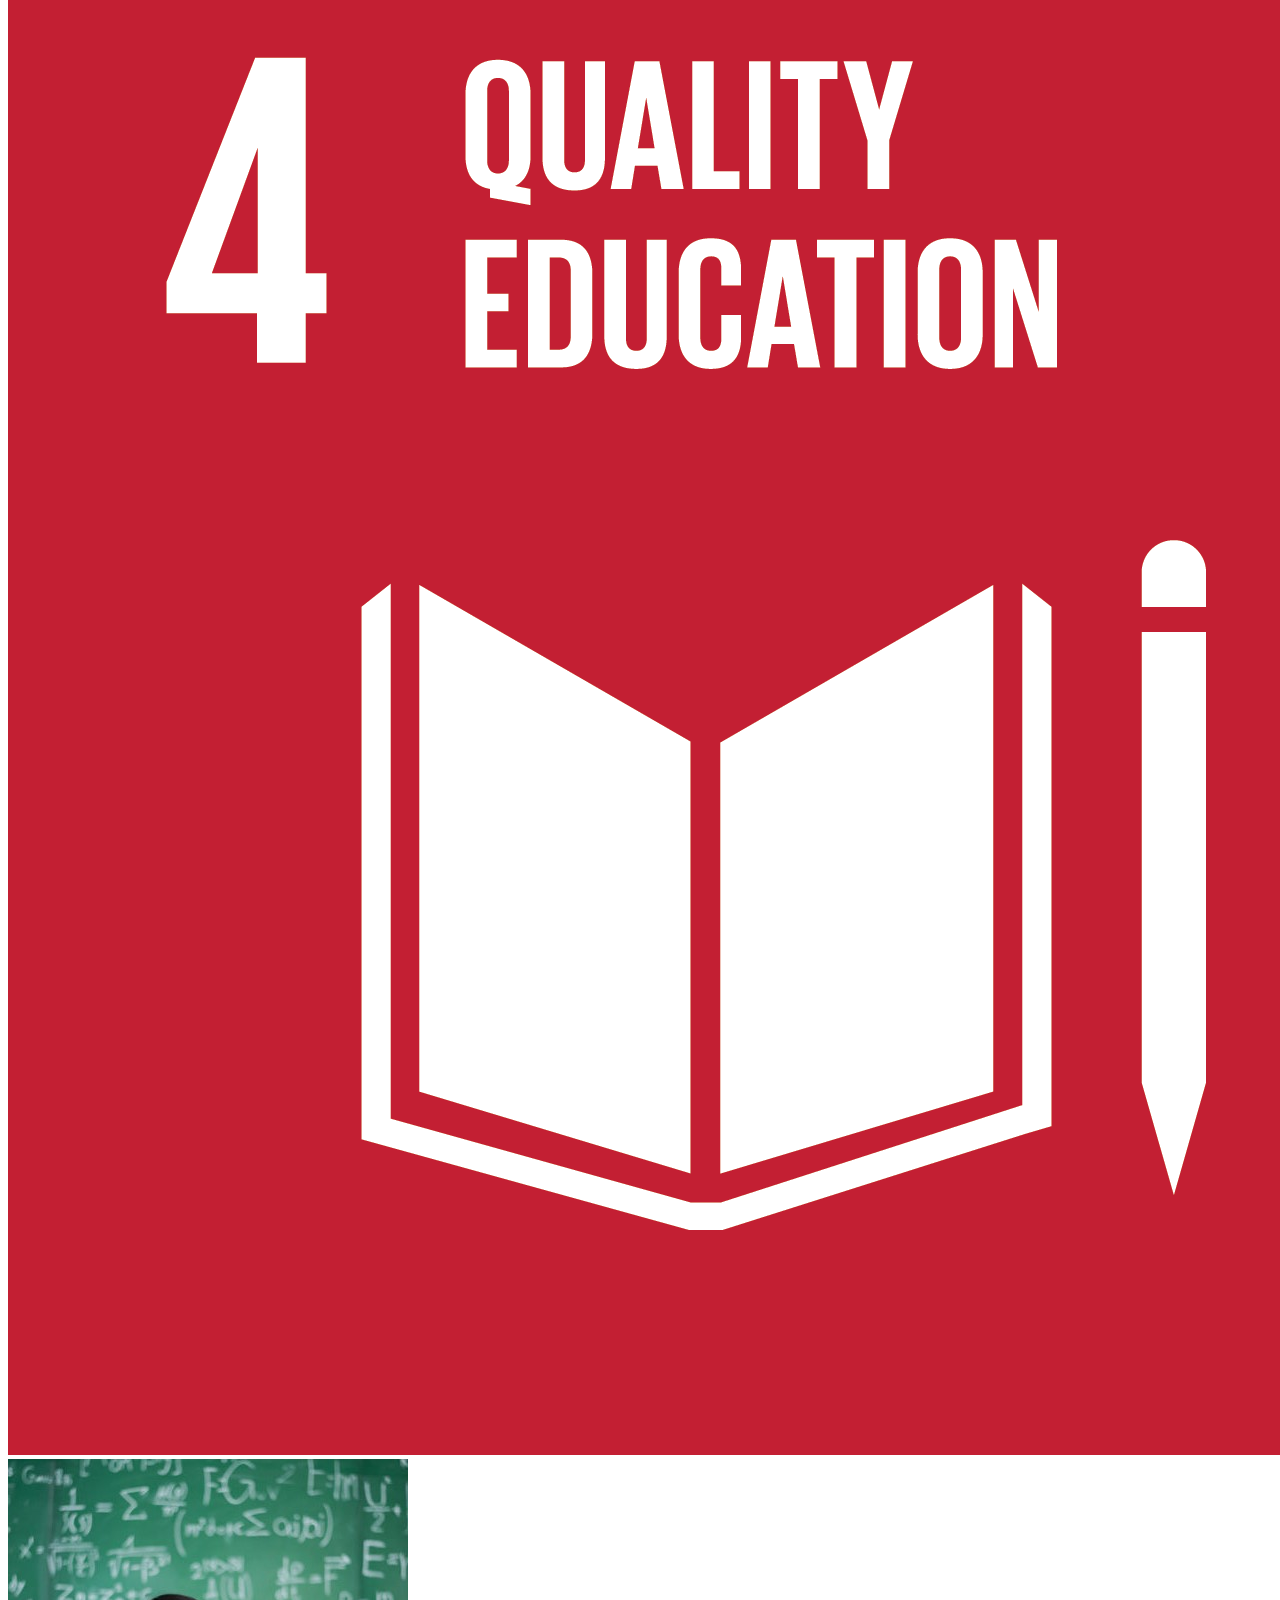
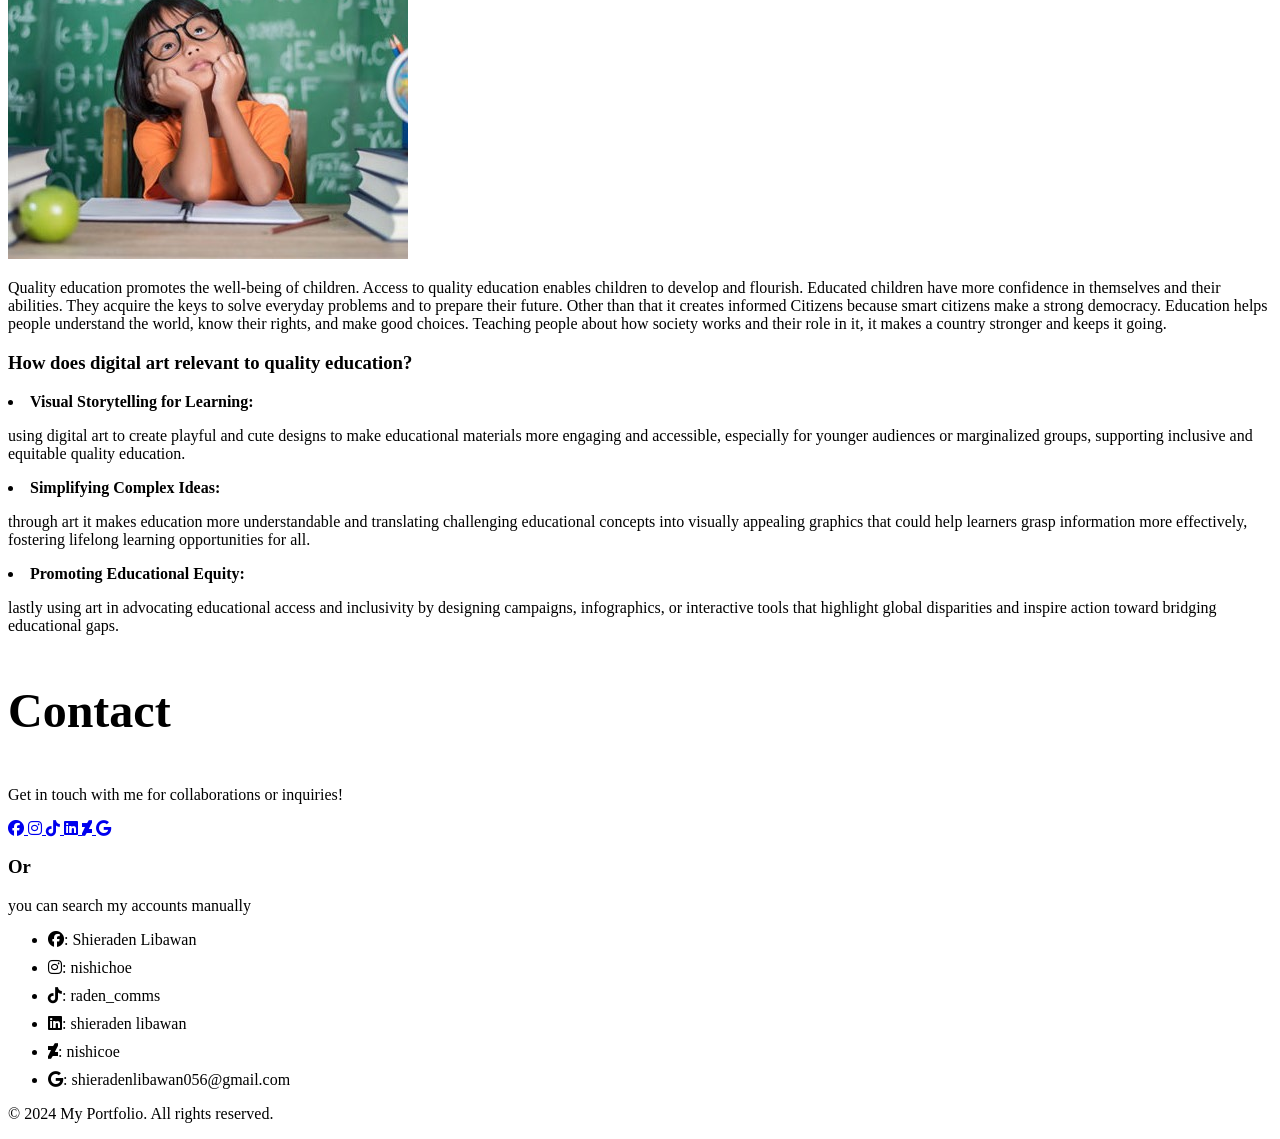
==== commit f3e01604: "css updated v2" ====
--- a/index.html
+++ b/index.html
@@ -3,7 +3,7 @@
 <head>
   <meta charset="UTF-8">
   <link rel="stylesheet" href="https://cdnjs.cloudflare.com/ajax/libs/font-awesome/6.5.2/css/all.min.css">
-  <link rel="stylesheet" href="MyPortfolio.CSS"
+  <link rel="stylesheet" href="index.css"
   <meta name="viewport" content="width=device-width, initial-scale=1.0">
   <title>My Portfolio</title>
 </head>
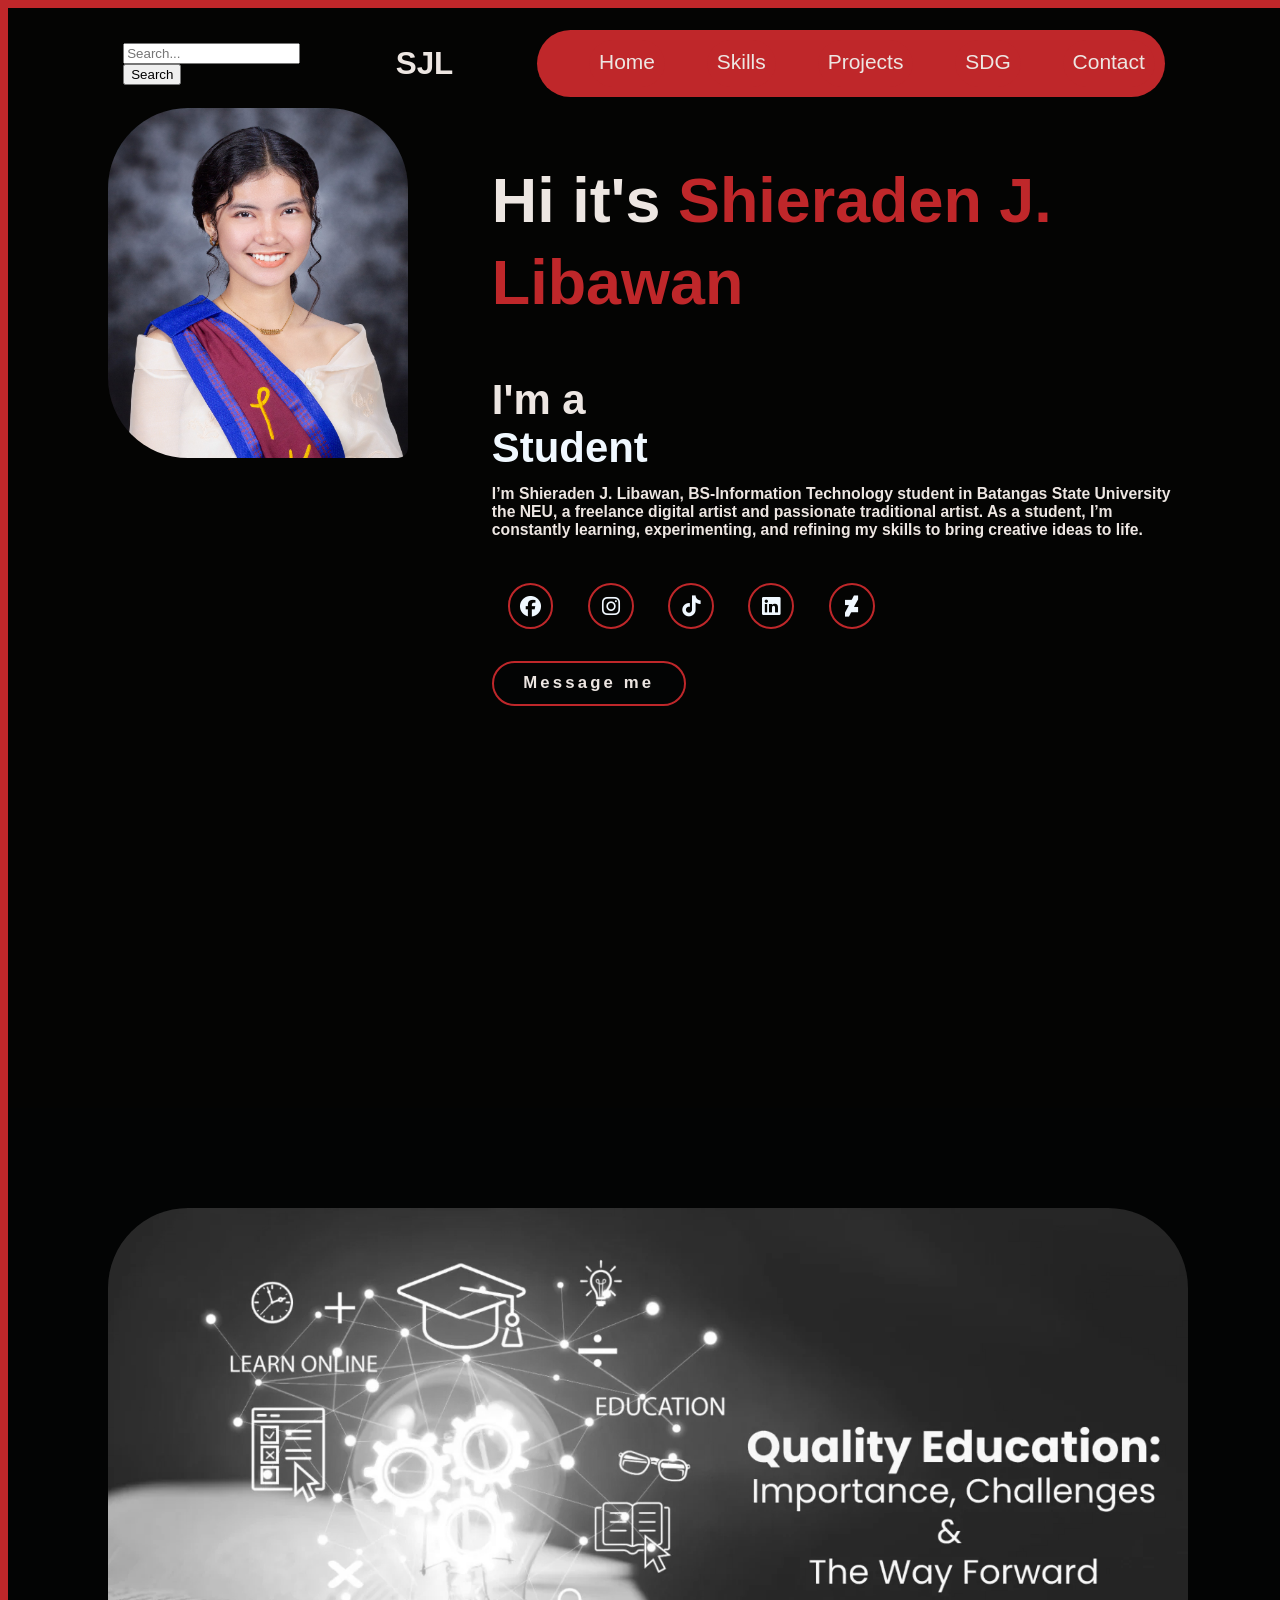
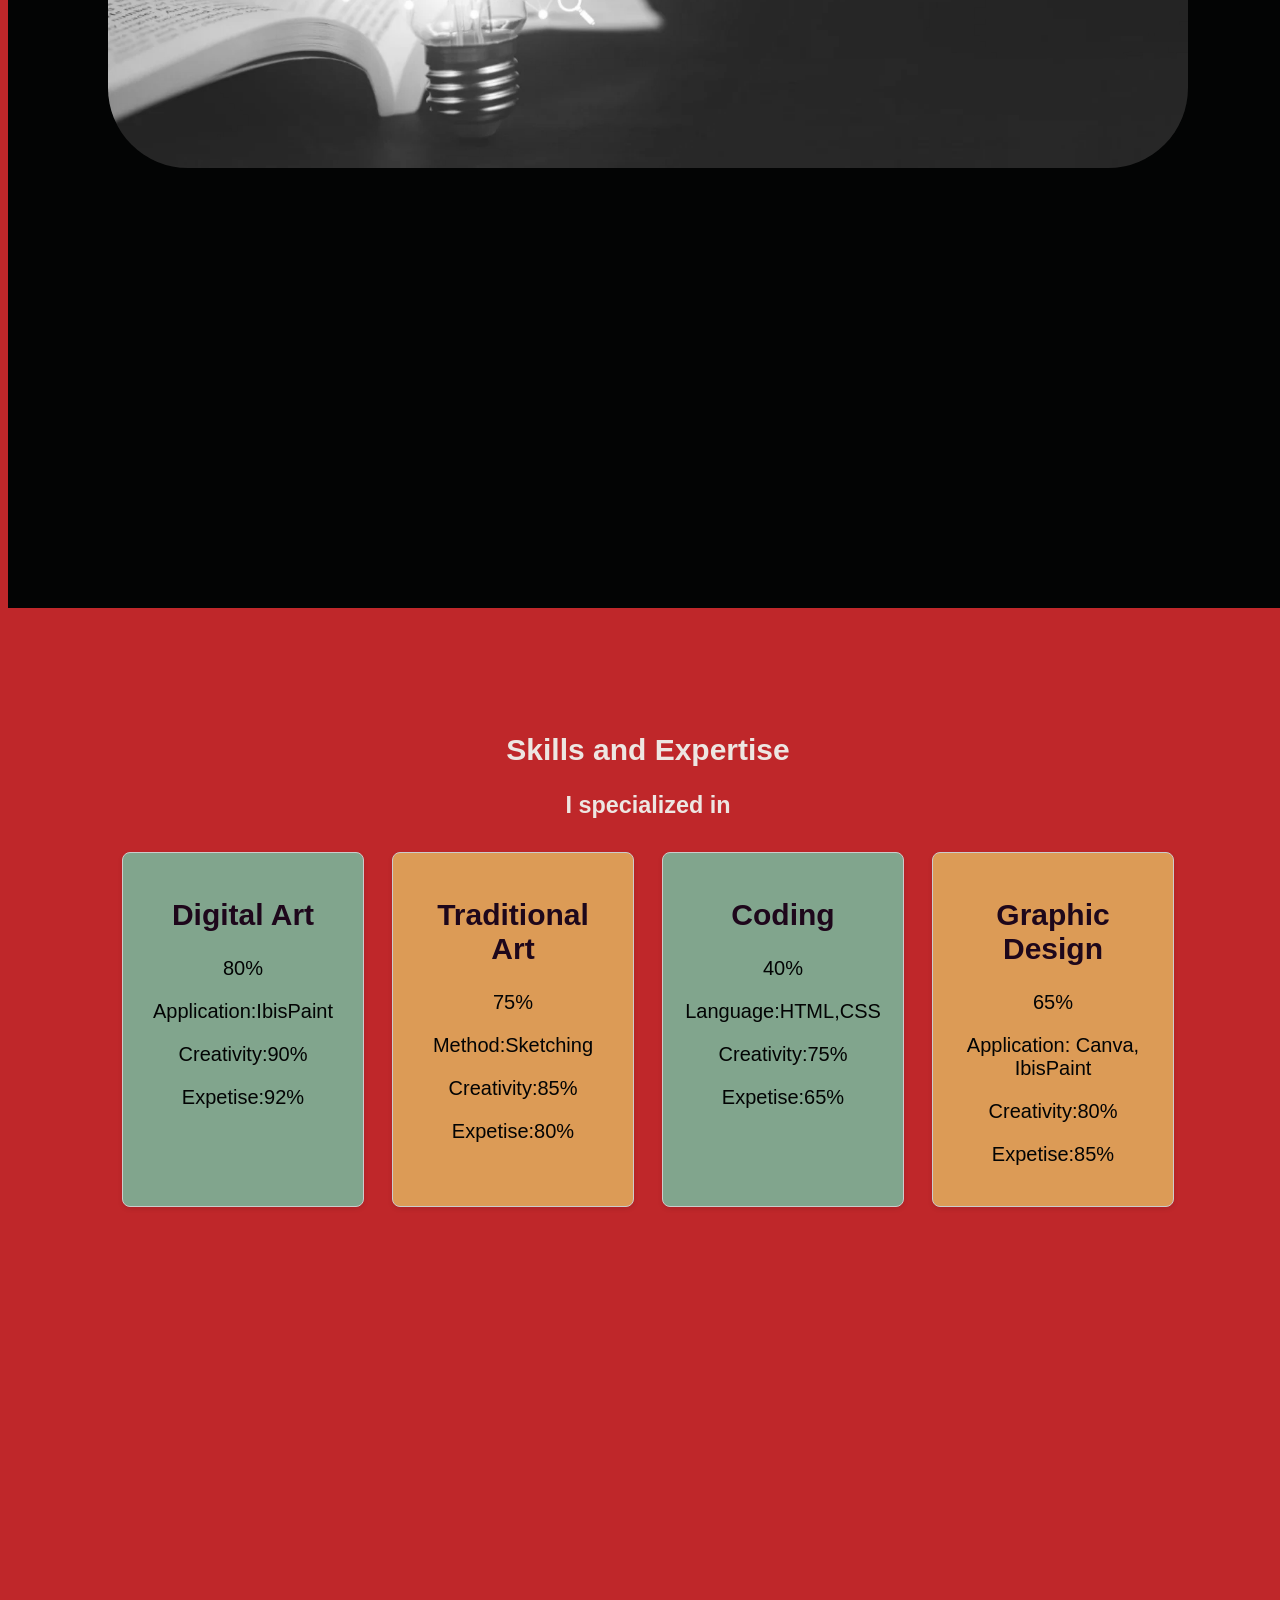
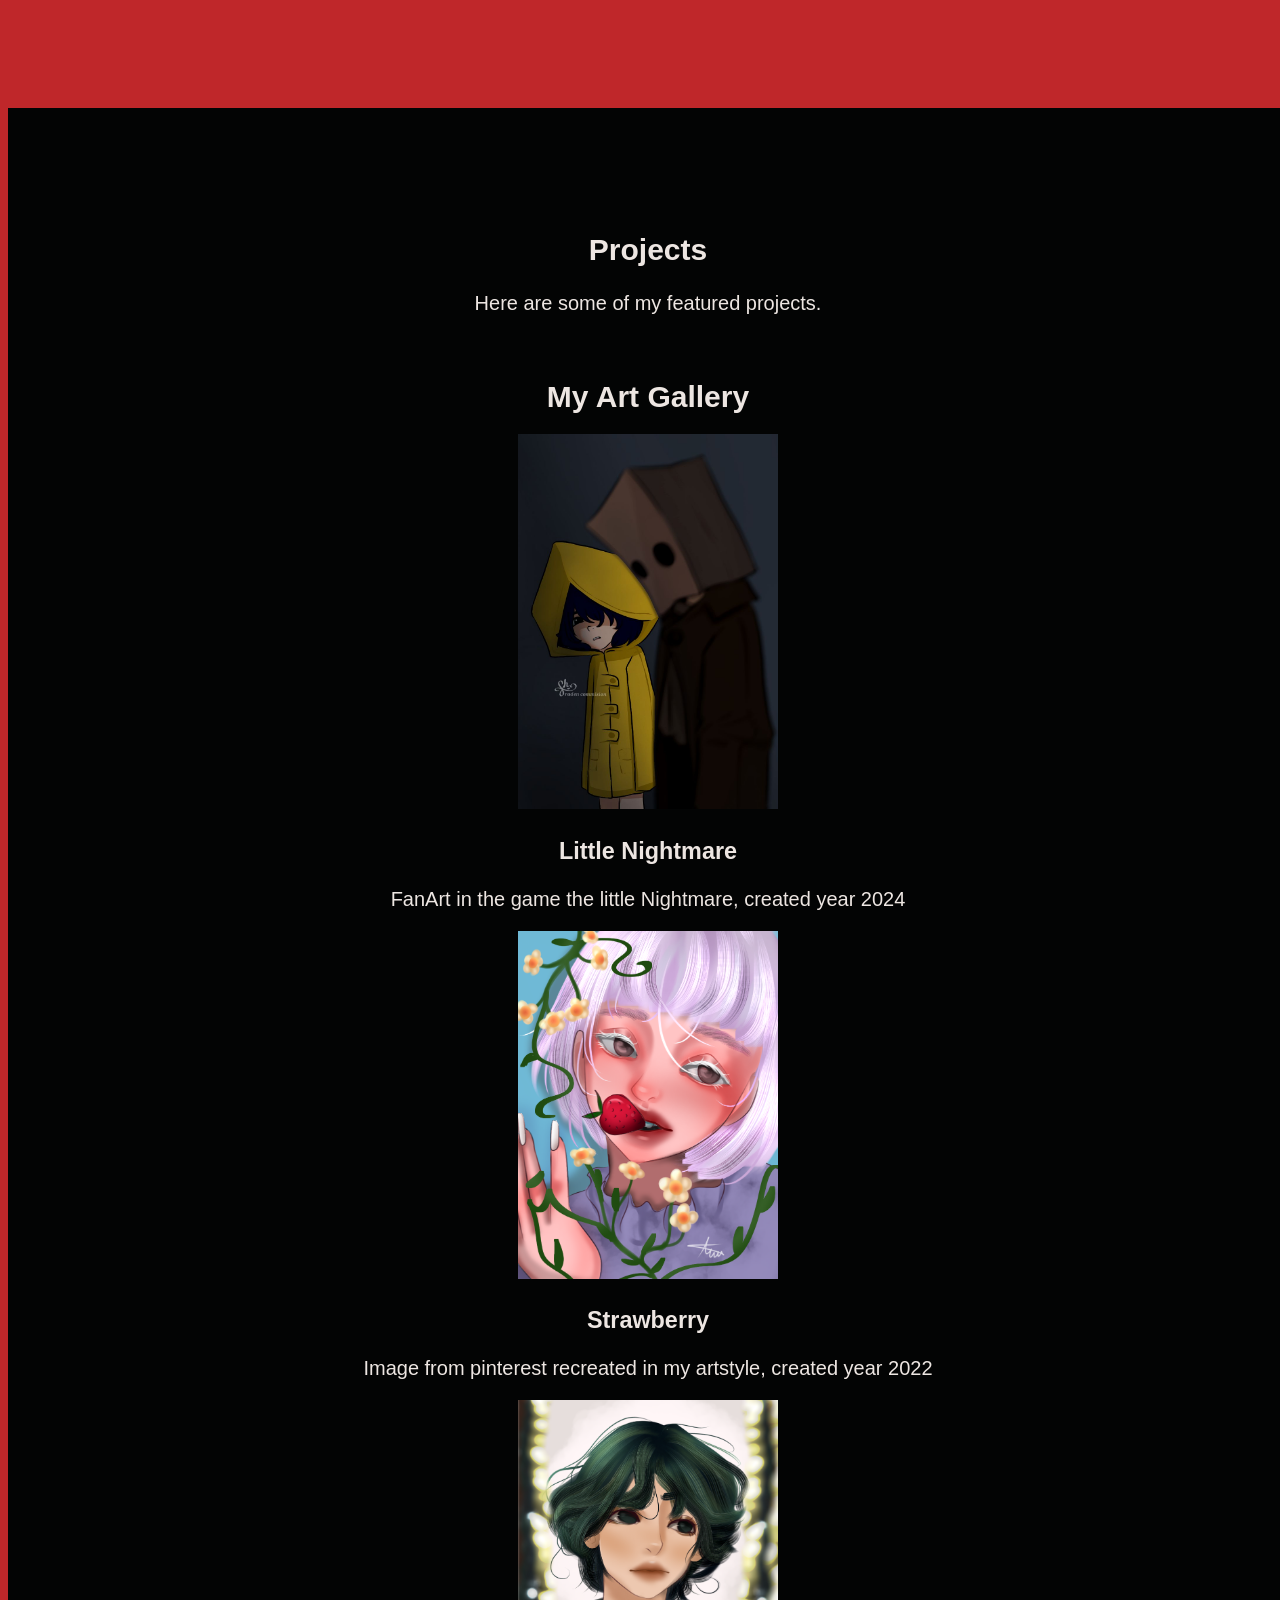
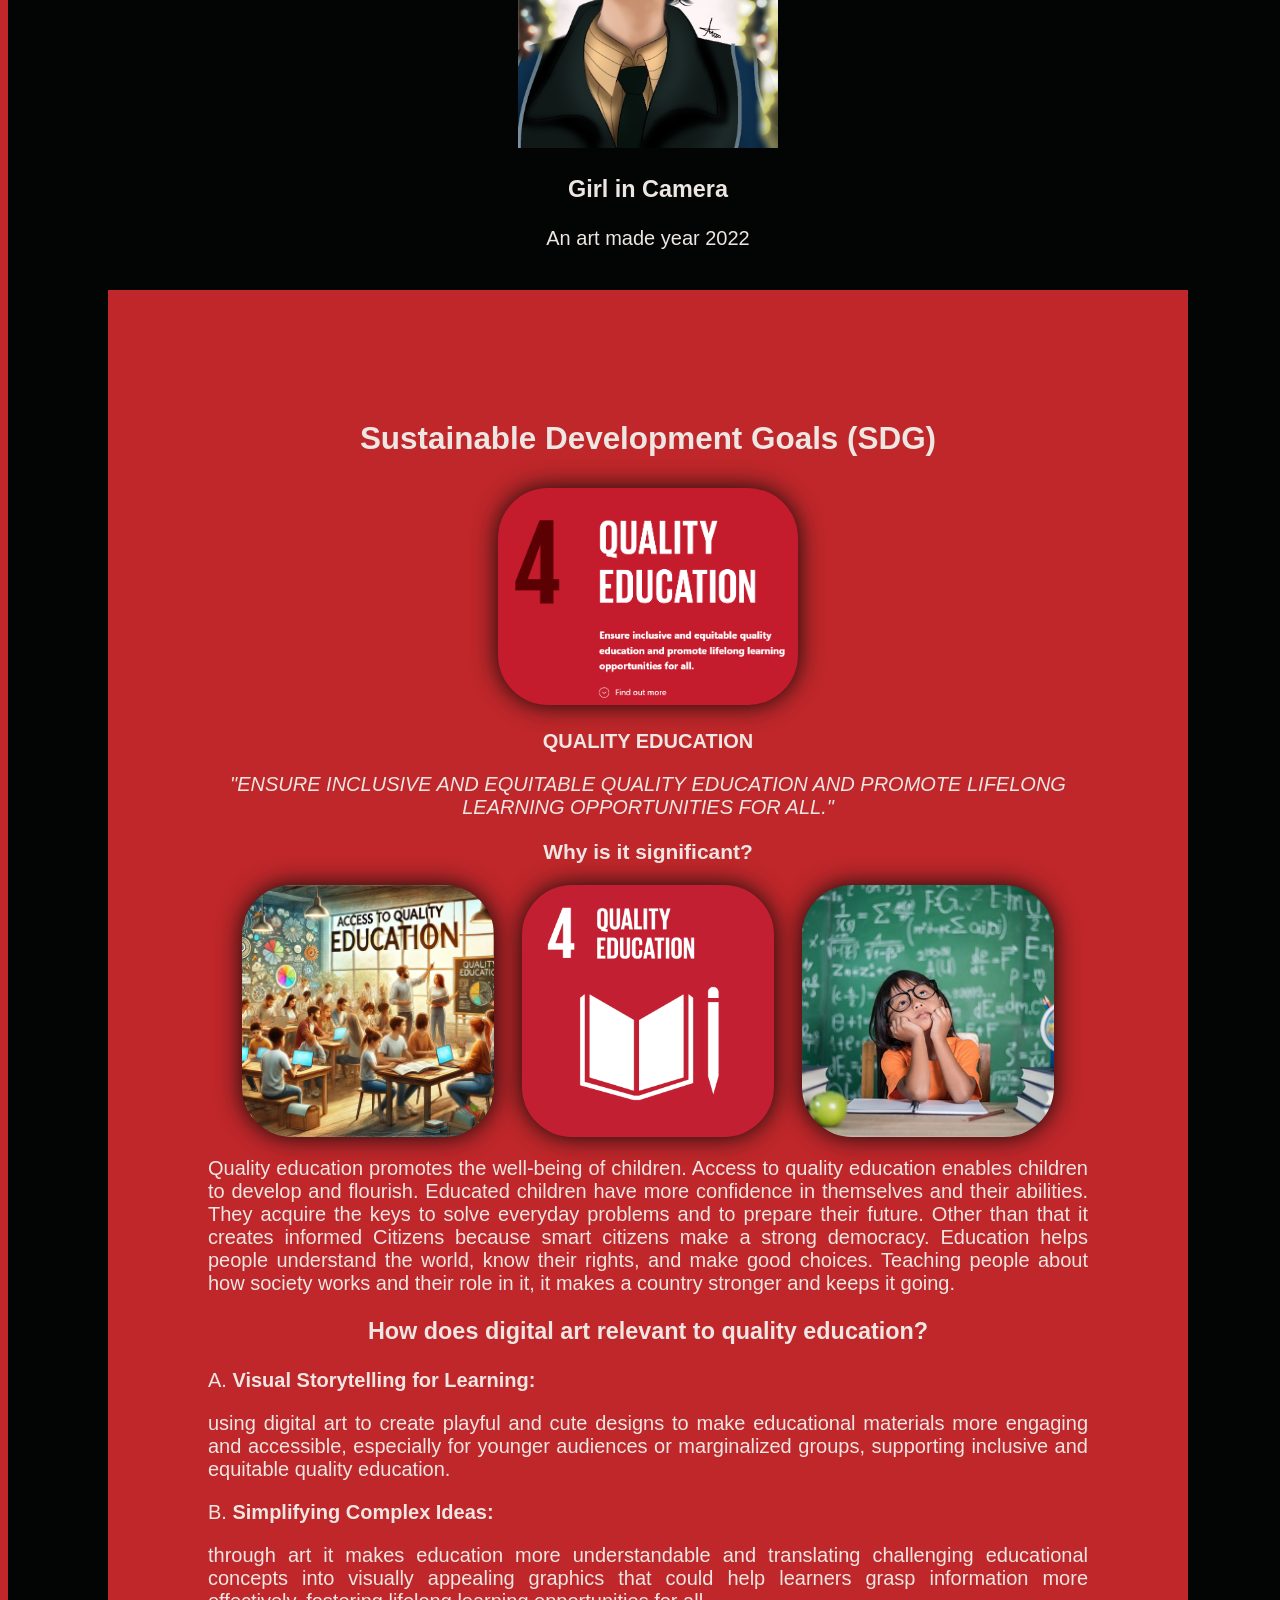
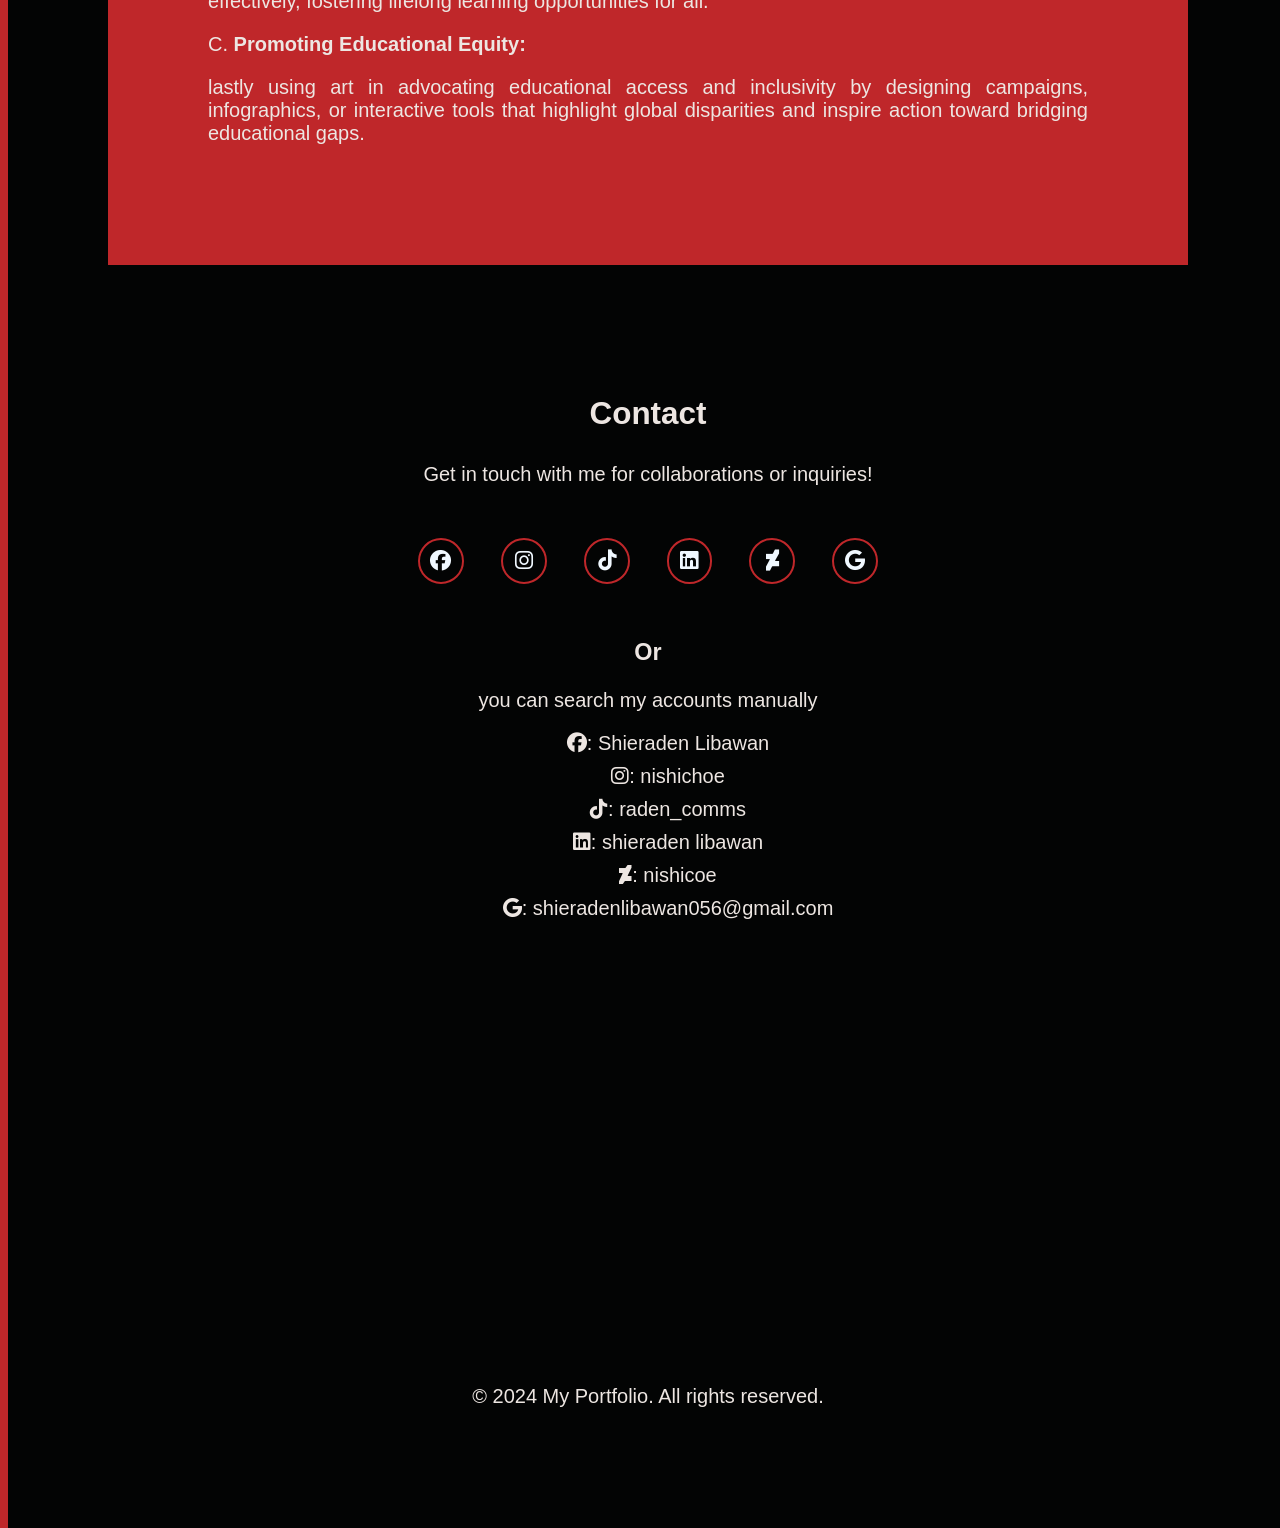
==== commit 412cc472: "Update index.html" ====
--- a/index.html
+++ b/index.html
@@ -3,7 +3,7 @@
 <head>
   <meta charset="UTF-8">
   <link rel="stylesheet" href="https://cdnjs.cloudflare.com/ajax/libs/font-awesome/6.5.2/css/all.min.css">
-  <link rel="stylesheet" href="index.css"
+  <link rel="stylesheet" href="index.CSS"
   <meta name="viewport" content="width=device-width, initial-scale=1.0">
   <title>My Portfolio</title>
 </head>
@@ -188,4 +188,4 @@
 
  </section>
 
-  +  
--- a/index.CSS
+++ b/index.CSS
@@ -0,0 +1,414 @@
+@import url(https://fonts.googleapis.com/css2?family=Poppins:wght@100;200;300;400;500;600&display=swap')
+
+*{
+	margin: 0;
+	padding: 0;
+	box-sizing: border-box;
+	text-decoration: none;
+	border: none;
+	outline: none;
+	font-family: 'Segoe UI', Tahoma, Geneva, Verdana, sans-serif;
+}
+
+html{
+	font-size: 65.5%;
+
+}
+
+body{
+	font-family: 'Segoe UI', Tahoma, Geneva, Verdana, sans-serif;
+	width: 100%;
+	height: 100vh;
+	overflow-x: hidden;
+	background-color: #bf272aff;
+	color: #ede6e2;
+}
+
+header{
+	margin-top: 20px;
+	font-family: 'Segoe UI', Tahoma, Geneva, Verdana, sans-serif;
+	position: fixed;
+	top: 0;
+	left: 0
+	width: 100%;
+	padding: 1rem 9%;
+	display: flex;
+	align-items: center;
+}
+
+.logo{
+	font-size: 3rem;
+	color:#ede6e2;
+	font-weight: 800;
+	cursor: pointer;
+	transition: 0.5s ease;
+	text-decoration: none;
+}
+
+.logo:hover{
+	transform: scale(1.1);
+}
+
+nav a{
+	font-size: 2rem;
+	color: #ede6e2;
+	margin-left: 4rem;
+	font-weight: 500;
+	border-bottom: 3px solid transparent;
+	text-decoration: none
+}
+
+.navbar{
+		display:inline-flex;
+		justify-content: left;
+		background-color: #bf272aff; 
+		padding: 10px;
+		border-radius: 50px 50px 50px 50px;
+
+	}
+
+@media(max-width:995px){
+	nav a:hover, 
+	nav a.active{
+		padding: 1rem;
+		border-radius: 0.9rem;
+		border-bottom: .5rem solid rgb(107, 17, 18);
+		transition: 0.3s ease;
+	}
+}
+
+section{
+	min-height: 100vh;
+	padding: 100px 100px 100px 100px;
+}
+
+.home{
+	display: flex;
+	justify-content: center;
+	gap: 8rem;
+	background-color: #040403;
+}
+
+.home .home-content h1{
+	font-size: 6rem;
+	font-weight: 700;
+	line-height: 1.3;
+}
+
+span{
+	color: #bf272aff;
+}
+
+.home-content h3{
+	font-size: 4rem;
+	margin-bottom: 1rem;
+	font-weight: 700;
+}
+
+.home img{
+	position: relative;
+	width: 50px 50px;
+	height: 350px;
+	border-radius: 80px 80px 10px 80px;
+	cursor: pointer;
+	transition: .3s;
+	overflow: hidden;
+}
+
+.home img:hover{	
+	color: black;
+	transform: scale(1.1);
+	background-color: #bf272aff;
+	box-shadow: 0 0 25px #bf272aff;
+
+}
+.social-icons a{
+	display: inline-flex;
+	justify-content: center;
+	align-items: center;
+	width: 4rem;
+	height: 4rem;
+	background-color: transparent;
+	border: 0.2rem solid #bf272aff;
+	font-size: 2rem;
+	border-radius: 50%;
+	margin: 3rem 1.5rem 3rem;
+	transition: 0.3s ease;
+	color: aliceblue;
+	text-decoration: none;
+}
+
+.social-icons a:hover{
+	color: black;
+	transform: scale(1.3) translateY(-5px);
+	background-color: #bf272aff;
+	box-shadow: 0 0 25px #bf272aff;
+}
+
+.btn{
+	display: inline-block;
+	padding: 1rem 2.8rem;
+	background-color: #030404;
+	border-radius: 4rem;
+	font-size: 1.6rem;
+	color: #ede6e2;
+	letter-spacing: 0.3rem;
+	font-weight: 600;
+	border: 2px solid #bf272aff;
+	transition: 0.3s ease-in;
+	cursor: pointer;
+	text-decoration: none
+}
+
+.btn:hover{
+	transform: scale3d(1.03);
+	background-color: #bf272aff;
+	color: #040403;
+	box-shadow: 0 0 25px #bf272aff;
+}
+    .animated-text::after {
+
+		color: aliceblue;
+      	content: "Student";
+     	animation: words 10s infinite;
+    }
+  
+    @keyframes words {
+      0%, 20% {
+        content: "BSIT Student";
+      }
+      21%, 40% {
+        content: "Digital Artist";
+      }
+      41%, 60% {
+        content: "Traditional Artist";
+      }
+      61%, 80% {
+        content: "Female";
+      }
+      81%, 100% {
+        content: "Heterosexual";
+      }
+    }
+
+@media(max-width:995px){
+	.home{
+		gap: 4rem;
+	}
+}
+
+@media(max-wdth:995px){
+	.home{
+		flex-direction: column;
+		margin: 5rem 4rem;
+	}
+
+	.home .home-content h3{
+		font-size: 2.5rem;
+	}
+
+	.home-content h1{
+		font-size: 5rem;
+	}
+
+	.home-img img{
+		width: 70vh;
+		margin-top: 4rem ;
+	}
+}
+
+#Home{
+
+	background-color: #030404;
+}
+
+.home2 img{
+	height: 100%;
+	width: 100%;
+	border-radius: 80px 80px 80px 80px;
+	cursor: pointer;
+	transition: .3s;
+	overflow: hidden;
+	filter: grayscale(1);
+}
+
+.home2 img:hover{	
+	color: black;
+	transform: scale(1.1);
+	background-color: #bf272aff;
+	box-shadow: 0 0 25px rgb(243, 246, 238);
+	filter: grayscale(0);
+}
+
+
+#Skills{
+	font-size: 20px;
+	background-color: #bf272aff;
+}
+
+#Projects{
+	font-size: 20px;
+	background-color: #030404;
+	text-align: center;
+}
+	.image-section {
+		padding: 20px;
+		text-align: center;
+	}
+	.image-section h2 {
+		margin-bottom: 20px;
+	}
+	.image-gallery {
+		margin: 5px;
+		display: inline-block;
+		gap: 10px;
+		display: flex;
+		justify-content: center; 
+		flex-wrap: wrap; 
+		padding: 20px;
+		width: 200;
+		background-color: #030404; 
+		padding: 10px; 
+	}
+
+	.image-item {
+		border: 1px solid #ccc;
+		border-radius: 5px;
+		overflow: hidden;
+		margin: 10px;
+		border: 1px solid #ccc;
+		border-radius: 5px;
+		overflow: hidden; 
+		width: 200px; 
+	}
+	.image-item img {
+		width: 100%;
+		height: auto;
+	}
+	.image-item h3 {
+		margin: 10px 0 5px;
+	}
+	.image-item p {
+		margin: 0 10px 10px 10px;
+	}
+
+	.image-galery img{
+		height: 25%;
+		width: 25%;
+	}
+
+	.image-item1{
+		height: 5px;
+		width: 5px;
+	}
+
+	.image-item2{
+		height: 5px;
+		width: 5px;
+	}
+
+	.image-item3{
+		height: 5px;
+		width: 5px;
+	}
+
+#SDG{
+	font-size: 20px;
+	font-family: 'Segoe UI', Tahoma, Geneva, Verdana, sans-serif;
+	background-color: #bf272aff;
+	text-align: center;
+}
+
+#SDG img{
+	display: inline;
+	border-radius: 50px;
+	justify-items: center;
+	background-color: #1e071b;
+	box-shadow: 0 0 25px #0b0b0b;
+}
+
+#SDG img:hover{
+	transition: 0.3s ease-in;
+	transform: scale(1.1);
+	background-color: #1e071b;
+	box-shadow: 0 0 25px #0b0b0b;
+}
+
+.yii{
+	font-size: 20px;
+	text-align: justify;
+	list-style: upper-alpha;
+	display: grid;
+}
+
+.nice{
+	display: flex; 
+    justify-content: space-around;
+	align-items: center; 
+    margin: 20px;
+}
+
+.nice img {
+	max-width: 30%;
+	height: auto
+}
+
+.luh{
+	text-align: justify;
+}
+
+#Contact{
+	font-size: 20px;
+	align-items: center;
+	text-align: center;
+	
+	.list-acc{
+	list-style: none;
+	line-height: normal;
+}
+
+}
+
+#Skills{
+	font-size: 20px;
+	text-align: center;
+
+	.yuh {
+		display: flex;
+		flex-wrap: wrap;
+		justify-content: space-around;
+		margin-top: 20px;
+	}
+	.skill {
+		background-color: #fff;
+		border: 1px solid #ccc;
+		border-radius: 8px;
+		box-shadow: 0 2px 5px rgba(0, 0, 0, 0.1);
+		width: 200px;
+		margin: 10px;
+		padding: 20px;
+		text-align: center;
+	}
+	.skill h2 {
+		color: #1e071b; /* Green */
+	}
+	.skill p {
+		color: #030404;
+	}
+	.digital-art {
+		background-color: #81a58d; 
+		color: white;
+	}
+	.traditional-art {
+		background-color: #dc9b56; 
+		color: white;
+	}
+	.coding {
+		background-color: #81a58d;
+		color: black;
+	}
+	.graphic-design {
+		background-color: #dc9b56;
+		color: white;
+	}
+}
